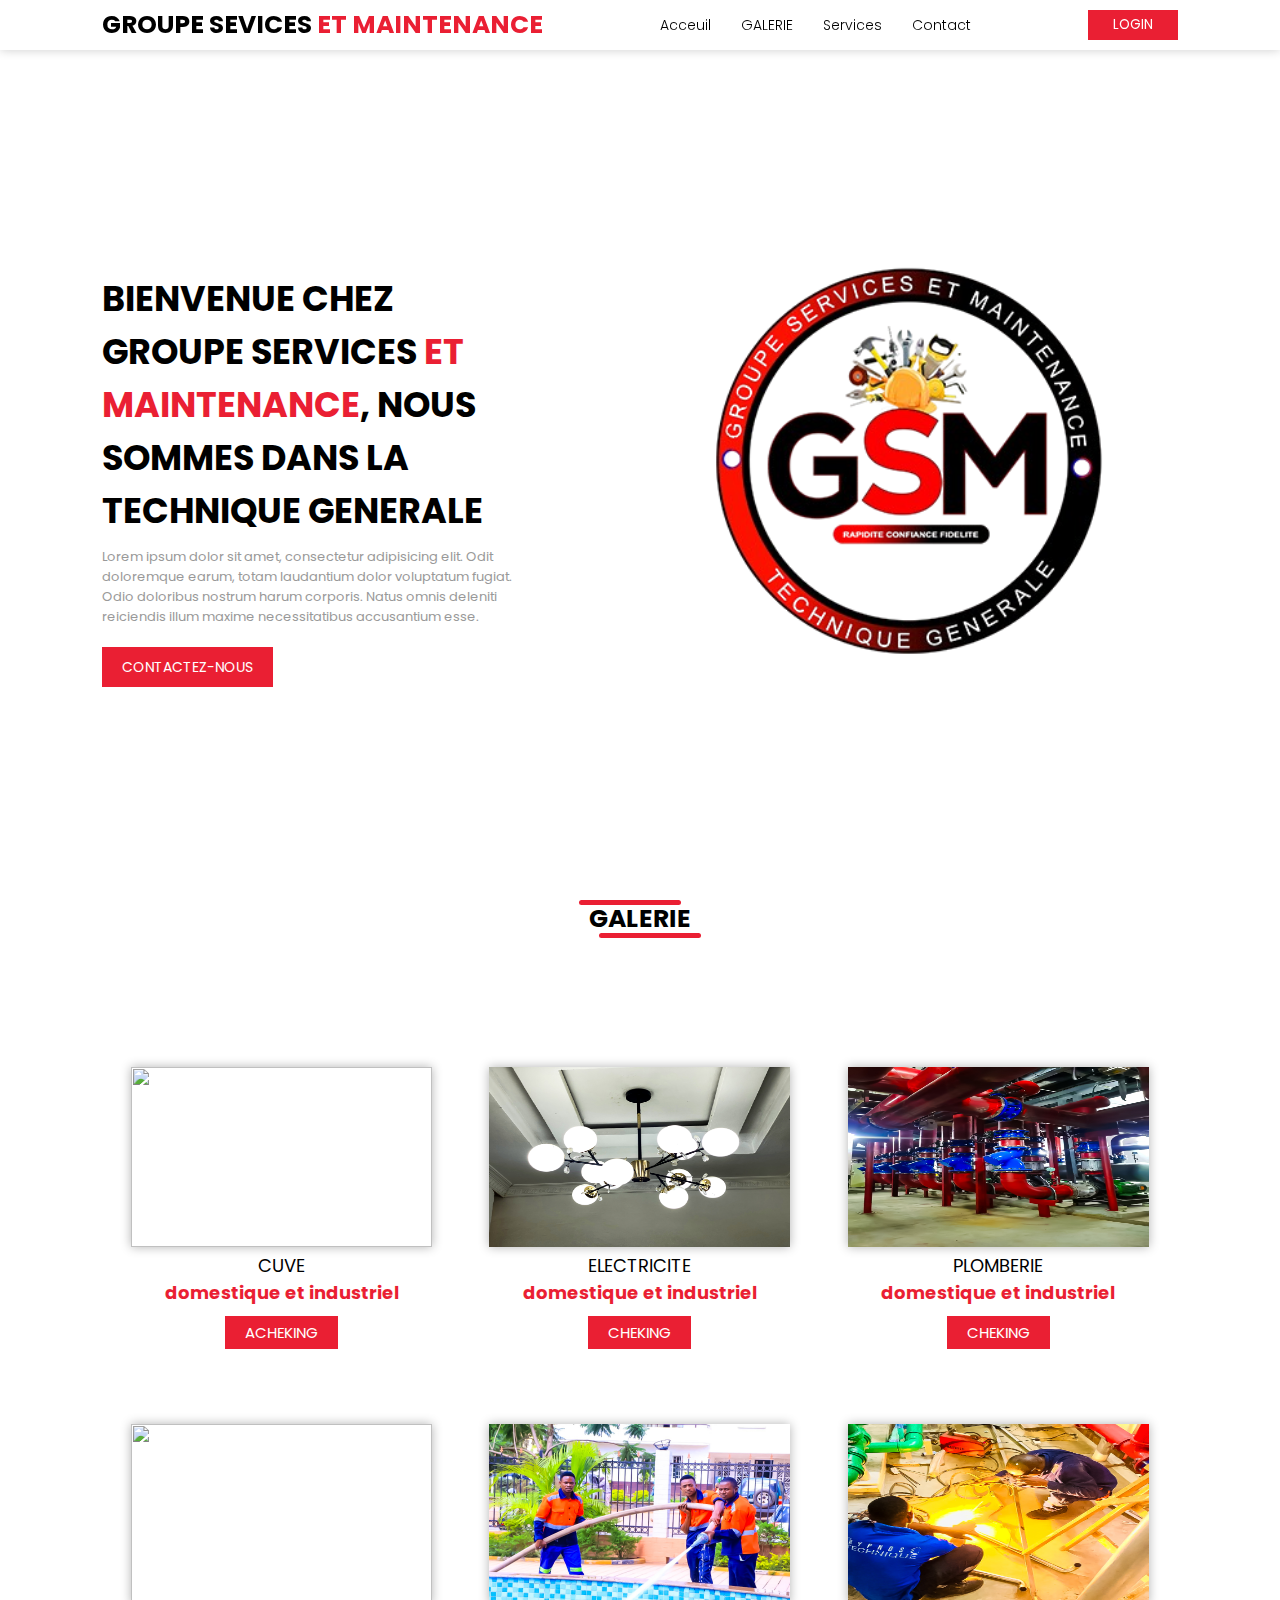
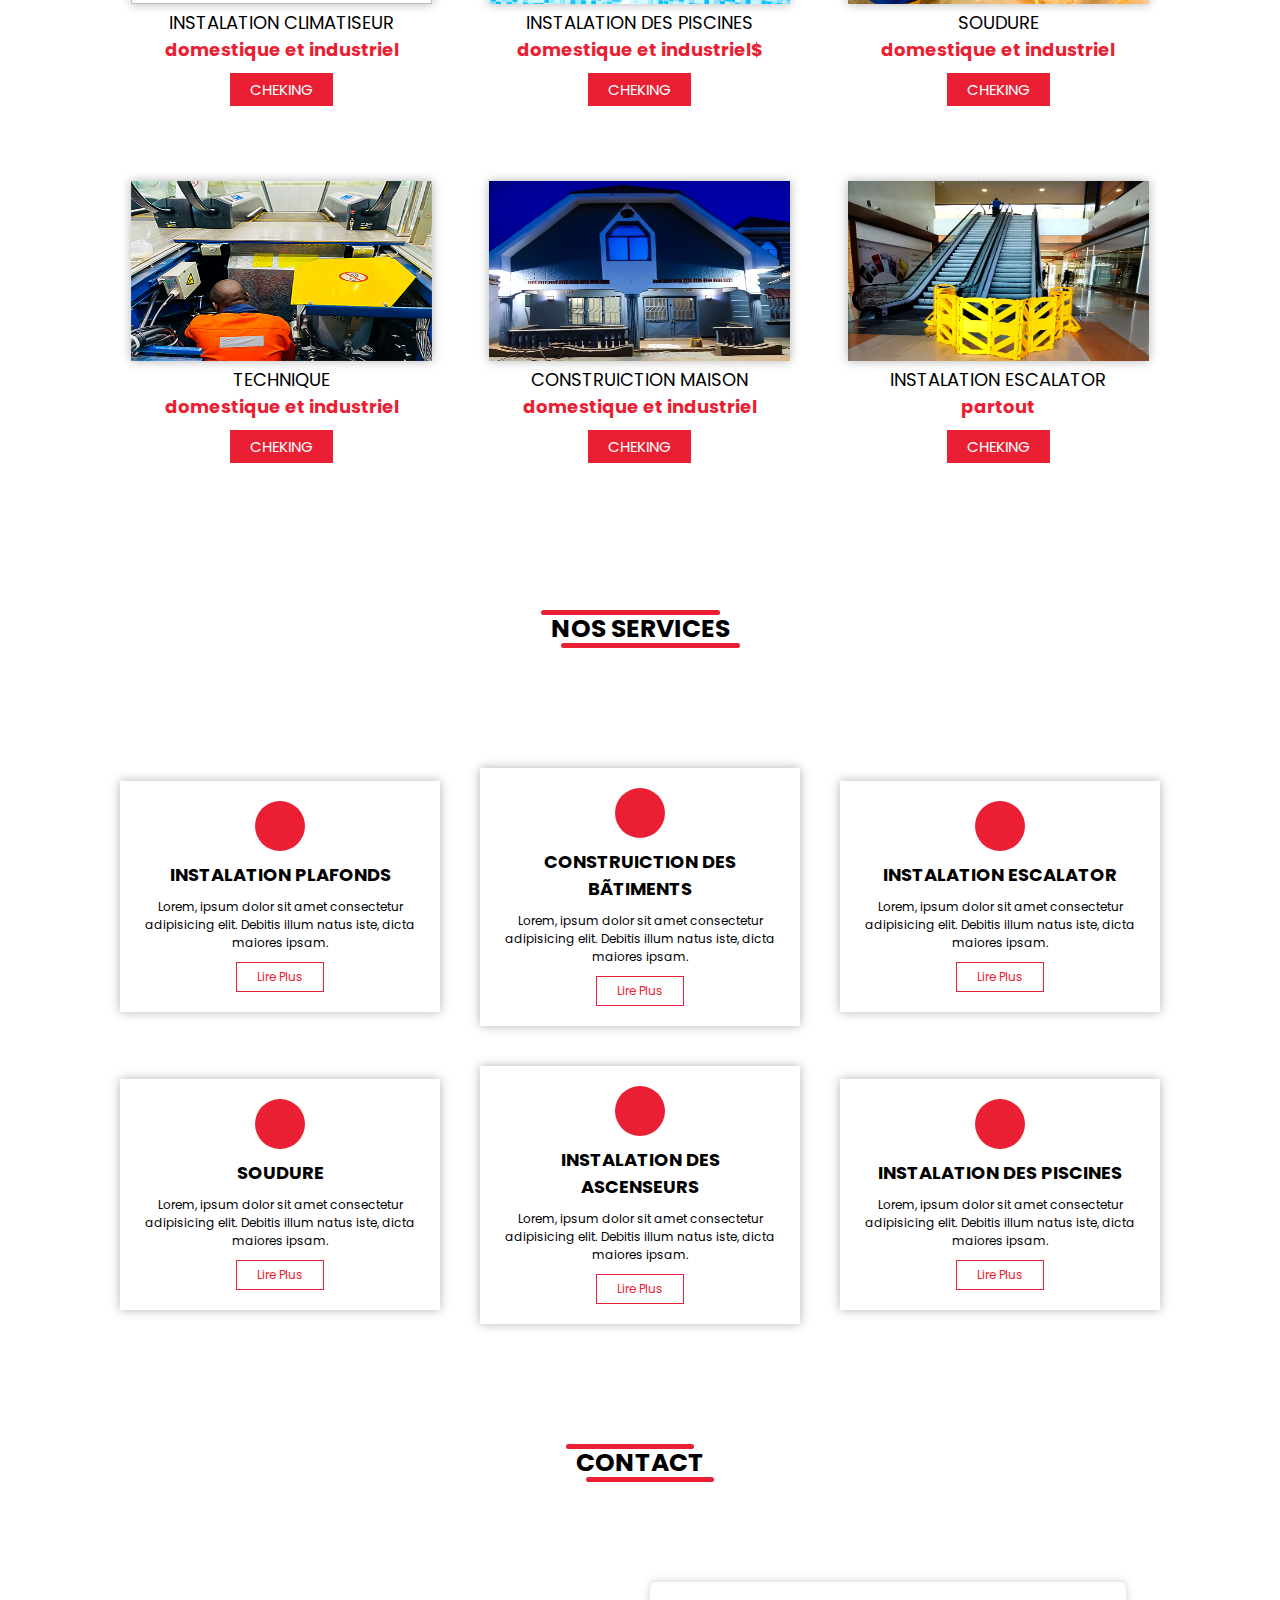
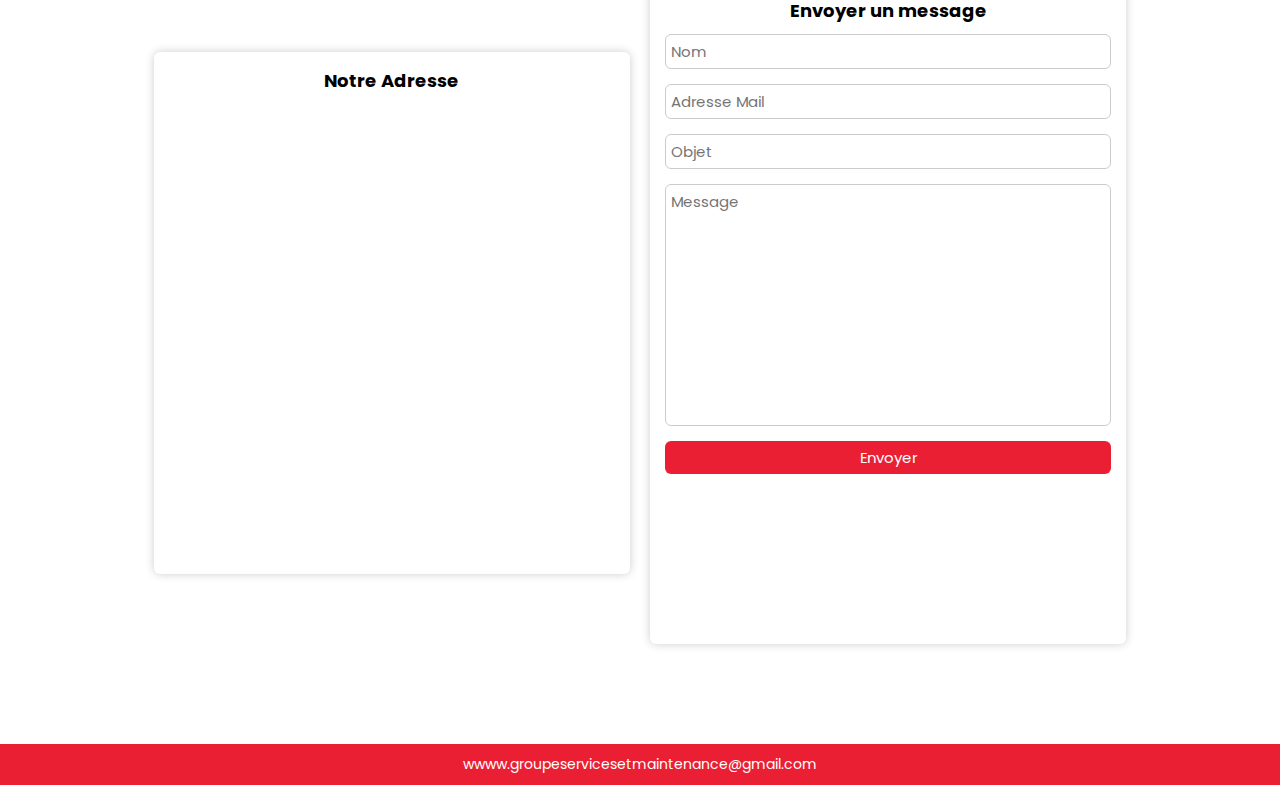
==== index.html @ fe053441 "Add files via upload" ====
<!DOCTYPE html>
<html lang="en">
<head>
    <meta charset="UTF-8">
    <meta name="viewport" content="width=device-width, initial-scale=1.0">
    <title>GROUPE SERVICES ET MAINTENANCE </title>
    <link rel="stylesheet" href="style.css">
    <script src="https://kit.fontawesome.com/3010b1eaf1.js" crossorigin="anonymous"></script>
</head>
<body>
    
    <!-- header  -->
    <header>
        <!-- menu responsive -->
        
        <div class="menu_toggle">
            <span></span>
        </div>

        <div class="logo">
            <p><span>GROUPE SEVICES </span>ET MAINTENANCE</p>
        </div>
        <ul class="menu">
            <li><a href="#home">Acceuil</a></li>
            <li><a href="#cars">GALERIE</a></li>
            <li><a href="#services">Services</a></li>
            <li><a href="#contact">Contact</a></li>
        </ul>
        <button class="login_btn">LOGIN</button>
    </header>
    <!-- section Acceuil -->
     
    <section id="home">
        <div class="left">
            <h1>BIENVENUE CHEZ GROUPE SERVICES <span>ET MAINTENANCE</span>, NOUS SOMMES DANS LA TECHNIQUE
            GENERALE</h1>
            <p>Lorem ipsum dolor sit amet, consectetur adipisicing elit. Odit doloremque earum, totam laudantium dolor voluptatum fugiat. Odio doloribus nostrum harum corporis. Natus omnis deleniti reiciendis illum maxime necessitatibus accusantium esse.</p>
            <a href="#">CONTACTEZ-NOUS</a>
        </div>
        <div class="right">
            <img src="logo.png">
        </div>
    </section>




    <!-- section vehicule -->

    <section id="cars">
        <h1 class="section_title">GALERIE</h1>
        <div class="images">
            <ul>
                <li class="car">
                   <div>
                       <img src="WC.jpg" alt="">
                   </div>
                   <span>CUVE</span>
                   <span class="prix">domestique et industriel</span>
                   <a href="#">ACHEKING</a>
                </li>
                <li class="car">
                    <div>
                        <img src="INSTANT PLAFOND ET AMPOUL.jpg" alt="">
                    </div>
                    <span>ELECTRICITE</span>
                    <span class="prix">domestique et industriel</span>
                    <a href="#">CHEKING</a>
                 </li>
                 <li class="car">
                    <div>
                        <img src="PLOMBERIE.jpg" alt="">
                    </div>
                    <span>PLOMBERIE</span>
                    <span class="prix">domestique et industriel</span>
                    <a href="#">CHEKING</a>
                 </li>
                 <li class="car">
                    <div>
                        <img src="climatiseur.jpg" alt="">
                    </div>
                    <span>INSTALATION CLIMATISEUR</span>
                    <span class="prix">domestique et industriel</span>
                    <a href="#">CHEKING</a>
                 </li>
                 <li class="car">
                    <div>
                        <img src="piu.jpg" alt="">
                    </div>
                    <span>INSTALATION DES PISCINES</span>
                    <span class="prix">domestique et industriel$</span>
                    <a href="#">CHEKING</a>
                 </li>
                 <li class="car">
                    <div>
                        <img src="SOUDURE.jpg" alt="">
                    </div>
                    <span>SOUDURE</span>
                    <span class="prix">domestique et industriel</span>
                    <a href="#">CHEKING</a>
                 </li>
                 <li class="car">
                    <div>
                        <img src="cr.jpg" alt="">
                    </div>
                    <span>TECHNIQUE</span>
                    <span class="prix">domestique et industriel</span>
                    <a href="#">CHEKING</a>
                 </li>
                 <li class="car">
                    <div>
                        <img src="BATIMA.jpg" alt="">
                    </div>
                    <span>CONSTRUICTION MAISON</span>
                    <span class="prix">domestique et industriel</span>
                    <a href="#">CHEKING</a>
                 </li>
                 <li class="car">
                    <div>
                        <img src="ESCALATOR.JPG" alt="">
                    </div>
                    <span>INSTALATION ESCALATOR</span>
                    <span class="prix">partout</span>
                    <a href="#">CHEKING</a>
                 </li>
                 
            </ul>
        </div>
    </section>

    <!-- section services -->

    <section id="services">
        <h1 class="section_title">Nos Services</h1>
        <div class="list_services">
            <div class="service">
                <i class="fa-solid fa-screwdriver-wrench"></i>
                <h3>INSTALATION PLAFONDS</h3>
                <p>Lorem, ipsum dolor sit amet consectetur adipisicing elit. Debitis illum natus iste, dicta maiores ipsam.</p>
                 <a href="#" class="read_more">Lire Plus</a>
            </div>
            <div class="service">
                <i class="fa-solid fa-screwdriver-wrench"></i>
                <h3>CONSTRUICTION DES BÃTIMENTS</h3>
                <p>Lorem, ipsum dolor sit amet consectetur adipisicing elit. Debitis illum natus iste, dicta maiores ipsam.</p>
                 <a href="#" class="read_more">Lire Plus</a>
            </div>
            <div class="service">
                <i class="fa-solid fa-screwdriver-wrench"></i>
                <h3>INSTALATION ESCALATOR</h3>
                <p>Lorem, ipsum dolor sit amet consectetur adipisicing elit. Debitis illum natus iste, dicta maiores ipsam.</p>
                 <a href="#" class="read_more">Lire Plus</a>
            </div>
            <div class="service">
                <i class="fa-solid fa-screwdriver-wrench"></i>
                <h3>SOUDURE</h3>
                <p>Lorem, ipsum dolor sit amet consectetur adipisicing elit. Debitis illum natus iste, dicta maiores ipsam.</p>
                 <a href="#" class="read_more">Lire Plus</a>
            </div>
            <div class="service">
                <i class="fa-solid fa-screwdriver-wrench"></i>
                <h3>INSTALATION DES ASCENSEURS</h3>
                <p>Lorem, ipsum dolor sit amet consectetur adipisicing elit. Debitis illum natus iste, dicta maiores ipsam.</p>
                 <a href="#" class="read_more">Lire Plus</a>
            </div>
            <div class="service">
                <i class="fa-solid fa-screwdriver-wrench"></i>
                <h3>INSTALATION DES PISCINES</h3>
                <p>Lorem, ipsum dolor sit amet consectetur adipisicing elit. Debitis illum natus iste, dicta maiores ipsam.</p>
                 <a href="#" class="read_more">Lire Plus</a>
            </div>
        </div>
    </section>
    

    <!-- section contact -->

    <section id="contact">
        <h1 class="section_title">CONTACT</h1>
        <div class="localisation_contact_div">
            <div class="localisation">
                <h3>Notre Adresse</h3>
                <iframe src="https://www.google.com/maps/embed?pb=!1m18!1m12!1m3!1d10499.966567606692!2d2.285747998068967!3d48.85836977022069!2m3!1f0!2f0!3f0!3m2!1i1024!2i768!4f13.1!3m3!1m2!1s0x47e66e2964e34e2d%3A0x8ddca9ee380ef7e0!2sTour%20Eiffel!5e0!3m2!1sfr!2sfr!4v1644955637071!5m2!1sfr!2sfr" width="600" height="450" style="border:0;" allowfullscreen="" loading="lazy"></iframe>
            </div>

            <div class="form_contact">
                <h3>Envoyer un message</h3>
                <form action="#">
                    <input type="text"placeholder="Nom">
                    <input type="email"placeholder="Adresse Mail">
                    <input type="text"placeholder="Objet">
                    <textarea name="" id="" cols="30" rows="10" placeholder="Message"></textarea>
                    <input type="submit" value="Envoyer">
                </form>
            </div>
        </div>
    </section>
 

    <footer>
        <p>wwww.groupeservicesetmaintenance@gmail.com </p>
    </footer>

    <script>
        //menu responsive code JS

        var menu_toggle = document.querySelector('.menu_toggle');
        var menu = document.querySelector('.menu');
        var menu_toggle_span = document.querySelector('.menu_toggle span');

        menu_toggle.onclick = function(){
            menu_toggle.classList.toggle('active');
            menu_toggle_span.classList.toggle('active');
            menu.classList.toggle('responsive') ;
        }

    </script>
</body>
</html>
---- style.css ----
/*Pour la police d'Ã©criture google font*/
@import url('https://fonts.googleapis.com/css2?family=Poppins:wght@100;200;300;400;500&display=swap');
*{
    margin: 0;
    padding: 0;
    font-family: "Poppins" , sans-serif;
    box-sizing: border-box;
    transition: all.2s linear;
    text-decoration: none;
    border: none;
}
html {
    font-size: 62.5%;
    overflow-x: hidden;
    scroll-padding-top: 7em;
    scroll-behavior: smooth;
}
body {
    position: relative;
}
header {
    position: fixed;
    top: 0;
    left: 0;
    right: 0;
    z-index: 20;
    background-color: #fff;
    display: flex;
    align-items: center;
    justify-content: space-between;
    padding: 10px 8%;
    height: 50px;
    box-shadow: 0 0 10px 0 rgba(0,0,0,0.2);
}
header .logo {
    color: #ea1f33;
    font-size: 25px;
    font-weight: bold;
}
header .logo span {
    color: #000;
}
.menu {
    display: flex;
}
.menu li {
    list-style: none;
    margin: 0 15px;
}
.menu li a {
    font-size: 14px;
    color: #000;
    font-weight: 300;
    transition: 0.2s;
}
.menu li a:hover {
    color: #ea1f33;
}
header button {
    background-color: #ea1f33;
    cursor: pointer;
    color: #fff;
    padding: 5px 25px;
}
#home {
    margin-top: 50px;
    height: calc(100vh - 50px);
    padding: 0 8%;
    display: flex;
    align-items: center;
    justify-content: space-between;
    position: relative;
}
/*Scrollbar CSS*/

::-webkit-scrollbar {
    width: 8px;
    background-color: transparent;
}
::-webkit-scrollbar-thumb{
    background-color: #ea1f33;
}

#home .left {
    width: 40%;
}
#home .left h1 {
    font-size: 35px;
    margin-bottom: 10px;
}
#home .left h1 span {
    color: #ea1f33;
}
#home .left p {
    margin-bottom: 30px;
    color: #999;
    font-size: 13px;
}
#home .left a {
    background-color: #ea1f33;
    padding: 10px 20px;
    font-size: 14px;
    color: #fff;
    transition: 0.5s;
}
#home .left a:hover {
    background-color: #000;
}
#home .right {
    width: 50%;
    display: flex;
    align-items: center;
    justify-content: center;
}
#home .right img {
    width: 100%;
}
#cars {
    display: flex;
    align-items: center;
    justify-content: center;
    flex-direction: column;
}
.section_title {
    text-transform: uppercase;
    position: relative;
    font-size: 25px;
}
.section_title:before {
    position: absolute;
    left: 10px;
    bottom: 0;
    content: "";
    background-color: #ea1f33;
    width: 100%;
    height: 5px;
    border-radius: 6px;
}
.section_title:after {
    position: absolute;
    top: 0;
    left: -10px;
    content: "";
    background-color: #ea1f33;
    width: 100%;
    height: 5px;
    border-radius: 6px;
}
.images {
    margin: 100px auto;
    padding: 0 8%;
}
.images ul {
    display: flex;
    flex-wrap: wrap;
    width: 100%;
}
.images li {
    display: flex;
    flex-direction: column;
    align-items: center;
    margin: 2.665%;
    transition: 0.5s;
    height: 300px;
    width: 28%;
}

.images li div {
    width: 100%;
    height: 60%;
    margin-bottom: 5px;
    box-shadow: 0 0 10px rgba(0,0,0,0.3);
}
.images li div img {
    height: 100%;
    width: 100%;
}

.images li:hover {
    transform: scale(1.1);
    margin: 20px;
}
.images li span {
    color: #000;
    font-size: 18px;
}
#cars li span.prix {
   color: #ea1f33;
   font-weight: bold;
   margin-bottom: 10px;
}
#cars li a {
    background-color: #ea1f33;
    color: #fff;
    padding: 5px 20px;
    font-size: 15px;
}
#services {
    display: flex;
    align-items: center;
    justify-content: center;
    width: 100%;
    flex-direction: column;
}
.list_services {
    margin: 100px 0;
    display: flex;
    flex-wrap: wrap;
    align-items: center;
    justify-content: center;
    width: 100%;
}
.service {
    width: 25%;
    text-align: center;
    display: flex;
    align-items: center;
    justify-content: space-between;
    flex-direction: column;
    box-shadow: 0 0 10px rgba(0,0,0,0.3);
    padding: 20px;
    margin: 20px;
}
.service i {
    font-size: 25px;
    height: 50px;
    width: 50px;
    display: flex;
    align-items: center;
    justify-content: center;
    background-color: #ea1f33;
    color: #fff;
    border-radius: 50%;
    margin-bottom: 10px;
}
.service h3 {
    font-size: 18px;
    margin-bottom: 10px;
}
.service p {
    font-size: 12px;
}
.service a {
    margin-top: 10px;
    color: #ea1f33;
    padding: 5px 20px;
    border: 1px solid #ea1f33;
    font-size: 12px;
}
#contact {
    height: 100vh;
    display: flex;
    align-items: center;
    justify-content: center;
    flex-direction: column;
    text-align: center;
    padding: 0 12%;
    
}
.localisation_contact_div {
    display: flex;
    align-items: center;
    justify-content: space-between;
    width: 100%;
    margin: 100px 0;
    height: 80vh;
}
.localisation {
    width: 49%;
    padding: 15px;
    border-radius: 6px;
    box-shadow: 0 0 10px rgba(0,0,0,0.2);
}
.localisation iframe {
    width: 100%;
    border-radius: 6px;
}

.localisation_contact_div .form_contact {
    width: 49%;
    height: 100%;
    box-shadow: 0 0 10px rgba(0,0,0,0.2);
    padding: 15px;
    border-radius: 6px;
}
.localisation_contact_div h3 {
    margin-bottom: 10px;
    font-size: 18px;
}
.localisation_contact_div .form_contact form {
    display: flex;
    align-items: center;
    justify-content: center;
    flex-direction: column;
    width: 100%;
}
.form_contact form input , textarea {
    border: 1px solid #ccc;
    width: 100%;
    margin-bottom: 15px;
    padding: 5px;
    outline: 0;
    border-radius: 6px;
    font-size: 15px;
    resize: none;
}
.form_contact form input[type="submit"]{
    margin-bottom: 0;
    background-color: #ea1f33;
    color: #fff;
    border: 0;
}
footer {
    background-color: #ea1f33;
    text-align: center;
    padding: 10px 0;
    color: #fff;
    font-size: 14px;
}
.menu_toggle {
    display: none;
}

/*Responsive*/
@media (max-width:682px) {
    header {
        padding: 0 10px;
    }
    header .menu {
        display: none;
    }
    #home {
        padding:  0 10px;
        justify-content: center;
        flex-direction: column;
    }
     #home .left ,   #home .right {
        width: 100%;
    }
    #home h1 {
        margin-top: 100px;
    }
    .right {
        margin-top: 50px;
        width: 60%;
    }
    .images li {
        width: 100%;
    }
    #services {
        padding: 0 10px;
    }
    .service {
        width: 100%;
    }
    #contact {
        height: auto;
    }
    .localisation_contact_div {
        height: auto;
        flex-direction: column;
        width: 100%;
    }
    .localisation{
        width: 100%;
        margin-bottom: 30px;
    }
    .localisation_contact_div .form_contact {
        width: 100%;
        
    }
    .menu_toggle {
        height: 50px;
        width: 50px;
        position: relative;
        display: flex;
        align-items: center;
        justify-content: center;
        cursor: pointer;
    }
    .menu_toggle span {
       width: 35px;
       background-color: #ea1f33;
       height: 5px;
       border-radius: 6px;
       transition: 0.5s;
    }
    .menu_toggle span.active {
        width: 0px;
    }
    .menu_toggle:before {
        position: absolute;
        content: "";
        width: 20px;
        height: 5px;
        background-color: #ea1f33;
        transform:translateY(10px);
        border-radius: 6px;
        transition: 0.5s;
    }
    .menu_toggle.active:before {
        width: 28px;
        transform: rotate(45deg);
    }
    .menu_toggle:after {
        position: absolute;
        content: "";
        width: 20px;
        height: 5px;
        background-color: #ea1f33;
        transform:translateY(-10px);
        border-radius: 6px;
        transition: 0.5s;
    }
    .menu_toggle.active:after {
        width: 28px;
        transform: rotate(-45deg);
    }
    header .menu.responsive {
        position: absolute;
        top: 50px;
        left: 0;
        display: flex;
        width: 100%;
        height: 50px;
        align-items: center;
        justify-content: center;
        flex-wrap: wrap;
        z-index: 2;
        background-color: #fff;
        border-top: 1px solid #ccc;
        border-bottom: 1px solid #ccc;
    }
   


}
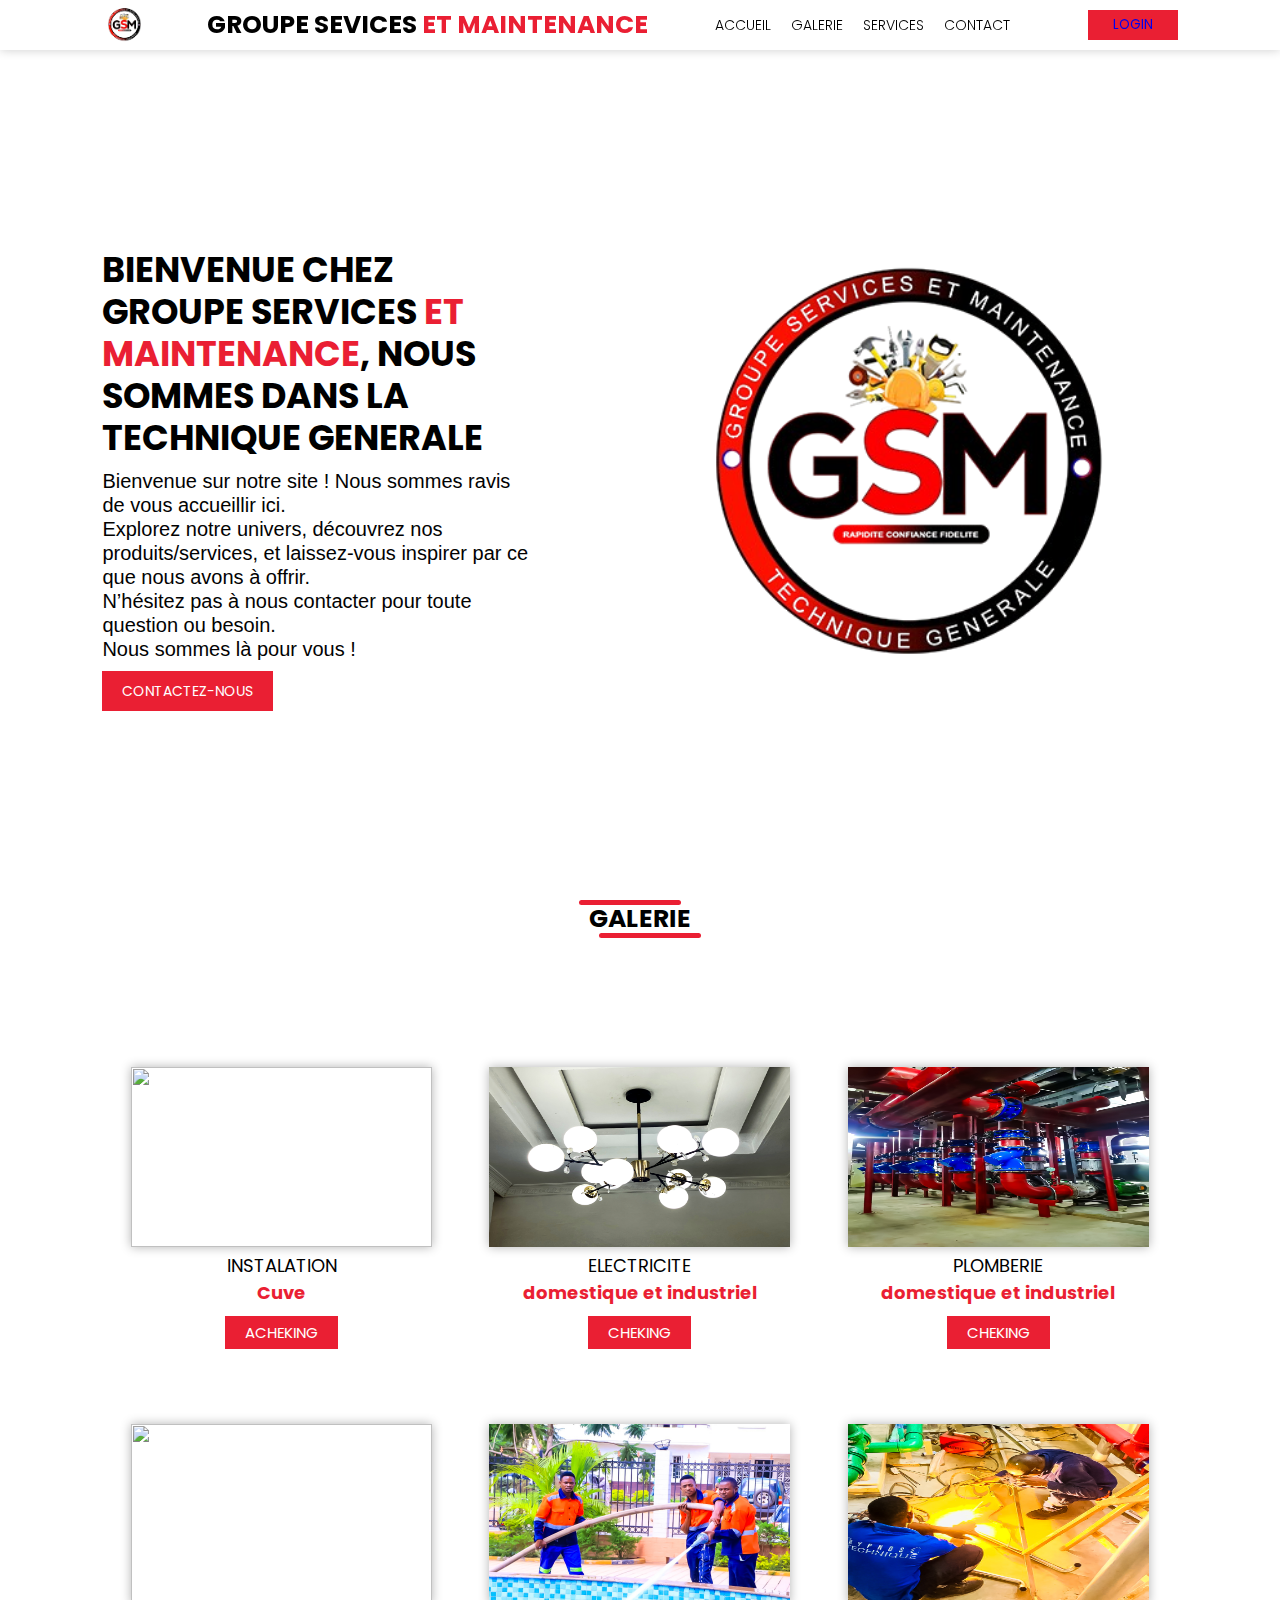
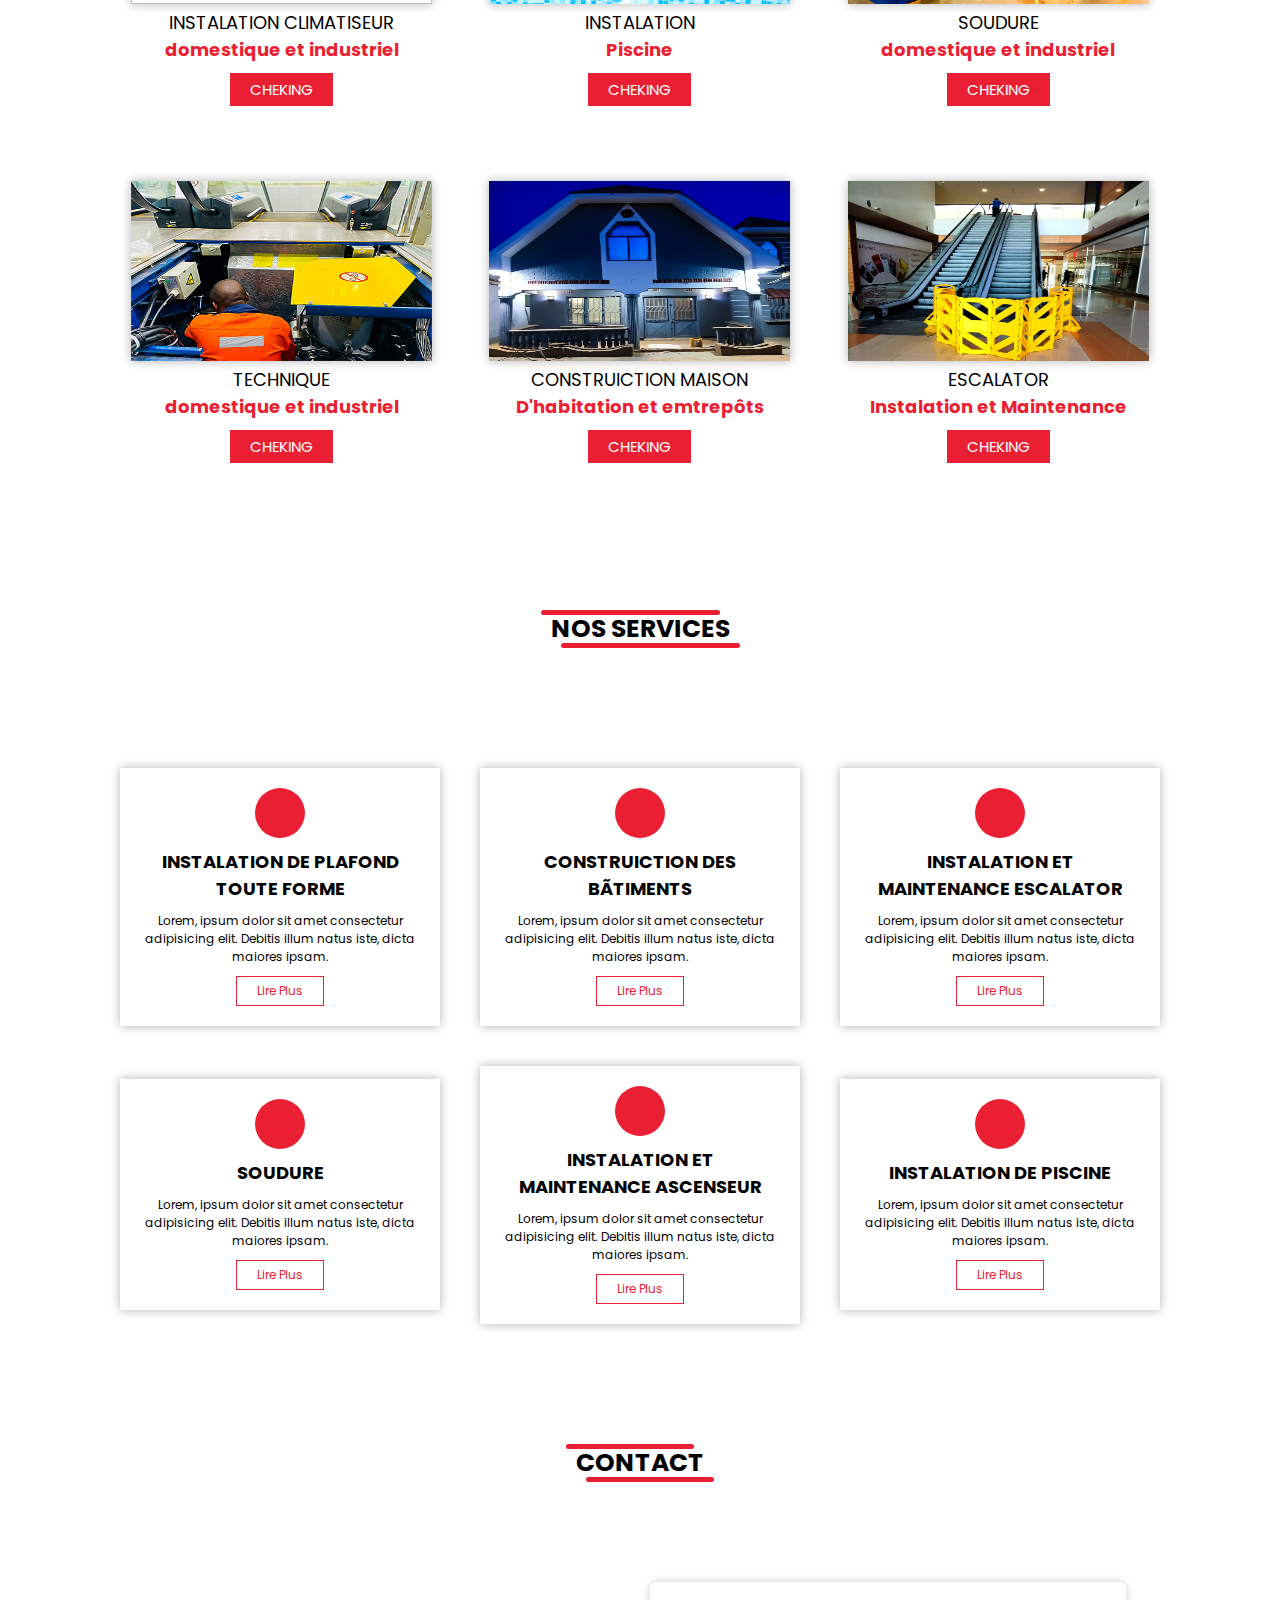
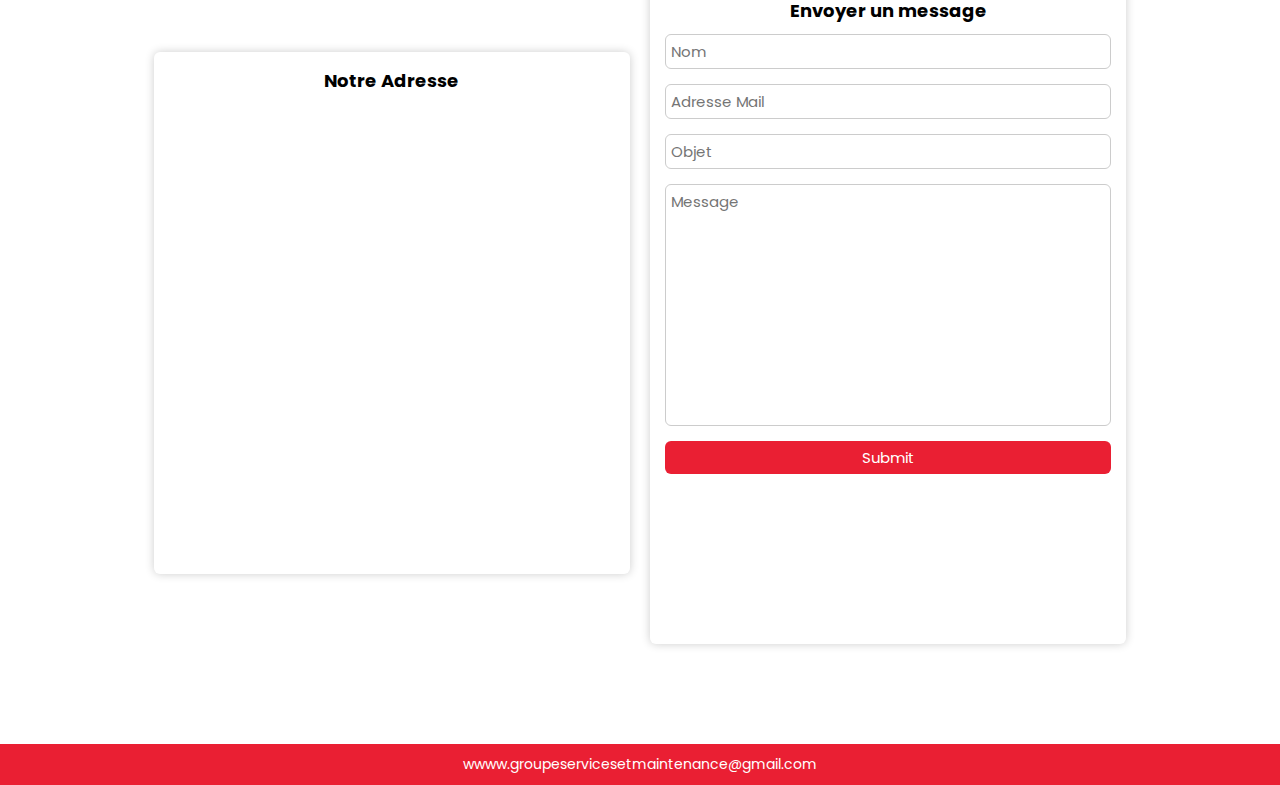
==== commit 67e347be: "Add files via upload" ====
--- a/index.html
+++ b/index.html
@@ -5,6 +5,7 @@
     <meta name="viewport" content="width=device-width, initial-scale=1.0">
     <title>GROUPE SERVICES ET MAINTENANCE </title>
     <link rel="stylesheet" href="style.css">
+    <link rel="icon" type="image/jpg" href="logo.png">
     <script src="https://kit.fontawesome.com/3010b1eaf1.js" crossorigin="anonymous"></script>
 </head>
 <body>
@@ -16,17 +17,21 @@
         <div class="menu_toggle">
             <span></span>
         </div>
+        <div id="left">
+            <img src="logo.png" alt="" height="50">
+        </div>
 
         <div class="logo">
             <p><span>GROUPE SEVICES </span>ET MAINTENANCE</p>
         </div>
         <ul class="menu">
-            <li><a href="#home">Acceuil</a></li>
+            <li><a href="#home">ACCUEIL</a></li>
             <li><a href="#cars">GALERIE</a></li>
-            <li><a href="#services">Services</a></li>
-            <li><a href="#contact">Contact</a></li>
+            <li><a href="#services">SERVICES</a></li>
+            <li><a href="#contact">CONTACT</a></li>
         </ul>
-        <button class="login_btn">LOGIN</button>
+        <button> <a href="login.html">LOGIN</a></button>
+    
     </header>
     <!-- section Acceuil -->
      
@@ -34,11 +39,15 @@
         <div class="left">
             <h1>BIENVENUE CHEZ GROUPE SERVICES <span>ET MAINTENANCE</span>, NOUS SOMMES DANS LA TECHNIQUE
             GENERALE</h1>
-            <p>Lorem ipsum dolor sit amet, consectetur adipisicing elit. Odit doloremque earum, totam laudantium dolor voluptatum fugiat. Odio doloribus nostrum harum corporis. Natus omnis deleniti reiciendis illum maxime necessitatibus accusantium esse.</p>
-            <a href="#">CONTACTEZ-NOUS</a>
+            <p>Bienvenue sur notre site !
+                Nous sommes ravis de vous accueillir ici. <br>Explorez notre univers,
+                 découvrez nos produits/services, et laissez-vous inspirer par ce que nous avons à offrir. <br>
+                  N’hésitez pas à nous contacter pour toute question ou besoin. <br> Nous sommes là pour vous !</p>
+            <a href="https://wa.me/+243991104068">CONTACTEZ-NOUS</a>
         </div>
         <div class="right">
             <img src="logo.png">
+            
         </div>
     </section>
 
@@ -55,8 +64,8 @@
                    <div>
                        <img src="WC.jpg" alt="">
                    </div>
-                   <span>CUVE</span>
-                   <span class="prix">domestique et industriel</span>
+                   <span>INSTALATION </span>
+                   <span class="prix">Cuve</span>
                    <a href="#">ACHEKING</a>
                 </li>
                 <li class="car">
@@ -87,8 +96,8 @@
                     <div>
                         <img src="piu.jpg" alt="">
                     </div>
-                    <span>INSTALATION DES PISCINES</span>
-                    <span class="prix">domestique et industriel$</span>
+                    <span>INSTALATION</span>
+                    <span class="prix">Piscine</span>
                     <a href="#">CHEKING</a>
                  </li>
                  <li class="car">
@@ -112,16 +121,16 @@
                         <img src="BATIMA.jpg" alt="">
                     </div>
                     <span>CONSTRUICTION MAISON</span>
-                    <span class="prix">domestique et industriel</span>
+                    <span class="prix">D'habitation et emtrepôts</span>
                     <a href="#">CHEKING</a>
                  </li>
                  <li class="car">
                     <div>
                         <img src="ESCALATOR.JPG" alt="">
                     </div>
-                    <span>INSTALATION ESCALATOR</span>
-                    <span class="prix">partout</span>
-                    <a href="#">CHEKING</a>
+                    <span>ESCALATOR</span>
+                    <span class="prix">Instalation et Maintenance</span>
+                    <a href="escalator.html">CHEKING</a>
                  </li>
                  
             </ul>
@@ -135,7 +144,7 @@
         <div class="list_services">
             <div class="service">
                 <i class="fa-solid fa-screwdriver-wrench"></i>
-                <h3>INSTALATION PLAFONDS</h3>
+                <h3>INSTALATION DE PLAFOND TOUTE FORME</h3>
                 <p>Lorem, ipsum dolor sit amet consectetur adipisicing elit. Debitis illum natus iste, dicta maiores ipsam.</p>
                  <a href="#" class="read_more">Lire Plus</a>
             </div>
@@ -147,7 +156,7 @@
             </div>
             <div class="service">
                 <i class="fa-solid fa-screwdriver-wrench"></i>
-                <h3>INSTALATION ESCALATOR</h3>
+                <h3>INSTALATION ET MAINTENANCE ESCALATOR</h3>
                 <p>Lorem, ipsum dolor sit amet consectetur adipisicing elit. Debitis illum natus iste, dicta maiores ipsam.</p>
                  <a href="#" class="read_more">Lire Plus</a>
             </div>
@@ -159,13 +168,13 @@
             </div>
             <div class="service">
                 <i class="fa-solid fa-screwdriver-wrench"></i>
-                <h3>INSTALATION DES ASCENSEURS</h3>
-                <p>Lorem, ipsum dolor sit amet consectetur adipisicing elit. Debitis illum natus iste, dicta maiores ipsam.</p>
-                 <a href="#" class="read_more">Lire Plus</a>
-            </div>
-            <div class="service">
-                <i class="fa-solid fa-screwdriver-wrench"></i>
-                <h3>INSTALATION DES PISCINES</h3>
+                <h3>INSTALATION ET MAINTENANCE ASCENSEUR</h3>
+                <p>Lorem, ipsum dolor sit amet consectetur adipisicing elit. Debitis illum natus iste, dicta maiores ipsam.</p>
+                 <a href="#" class="read_more">Lire Plus</a>
+            </div>
+            <div class="service">
+                <i class="fa-solid fa-screwdriver-wrench"></i>
+                <h3>INSTALATION DE PISCINE</h3>
                 <p>Lorem, ipsum dolor sit amet consectetur adipisicing elit. Debitis illum natus iste, dicta maiores ipsam.</p>
                  <a href="#" class="read_more">Lire Plus</a>
             </div>
@@ -180,7 +189,7 @@
         <div class="localisation_contact_div">
             <div class="localisation">
                 <h3>Notre Adresse</h3>
-                <iframe src="https://www.google.com/maps/embed?pb=!1m18!1m12!1m3!1d10499.966567606692!2d2.285747998068967!3d48.85836977022069!2m3!1f0!2f0!3f0!3m2!1i1024!2i768!4f13.1!3m3!1m2!1s0x47e66e2964e34e2d%3A0x8ddca9ee380ef7e0!2sTour%20Eiffel!5e0!3m2!1sfr!2sfr!4v1644955637071!5m2!1sfr!2sfr" width="600" height="450" style="border:0;" allowfullscreen="" loading="lazy"></iframe>
+                <iframe src="https://www.google.com/maps/embed?pb=!1m18!1m12!1m3!1d3907.096151944662!2d27.500057274291965!3d-11.68759778852201!2m3!1f0!2f0!3f0!3m2!1i1024!2i768!4f13.1!3m3!1m2!1s0x19723f002a055545%3A0x11c3fbe0aa0e0f09!2sHypnose!5e0!3m2!1sfr!2scd!4v1742388363734!5m2!1sfr!2scd" width="600" height="450" style="border:0;" allowfullscreen="" loading="lazy" referrerpolicy="no-referrer-when-downgrade"></iframe>
             </div>
 
             <div class="form_contact">
@@ -190,7 +199,7 @@
                     <input type="email"placeholder="Adresse Mail">
                     <input type="text"placeholder="Objet">
                     <textarea name="" id="" cols="30" rows="10" placeholder="Message"></textarea>
-                    <input type="submit" value="Envoyer">
+                    <input type="submit" envoyer>
                 </form>
             </div>
         </div>
--- a/style.css
+++ b/style.css
@@ -36,16 +36,24 @@
     color: #ea1f33;
     font-size: 25px;
     font-weight: bold;
+    margin-left: 1px;
+    padding-left: 1px;
+
 }
 header .logo span {
     color: #000;
+    margin-bottom: 20px;
+}
+#left img {
+    padding-top: 5px;
 }
 .menu {
     display: flex;
+    padding-right: 10px;
 }
 .menu li {
     list-style: none;
-    margin: 0 15px;
+    margin: 0 10px;
 }
 .menu li a {
     font-size: 14px;
@@ -56,6 +64,10 @@
 .menu li a:hover {
     color: #ea1f33;
 }
+#left {
+    padding-left: 0;
+    margin-left: 0;
+}
 header button {
     background-color: #ea1f33;
     cursor: pointer;
@@ -87,14 +99,18 @@
 #home .left h1 {
     font-size: 35px;
     margin-bottom: 10px;
+    line-height: 120%;
 }
 #home .left h1 span {
     color: #ea1f33;
 }
 #home .left p {
     margin-bottom: 30px;
-    color: #999;
-    font-size: 13px;
+    color: #020202;
+    font-size: 20px;
+    margin-bottom: 20px;
+    line-height: 120%;
+    font-family: 'Trebuchet MS', 'Lucida Sans Unicode', 'Lucida Grande', 'Lucida Sans', Arial, sans-serif;
 }
 #home .left a {
     background-color: #ea1f33;
@@ -113,7 +129,7 @@
     justify-content: center;
 }
 #home .right img {
-    width: 100%;
+    width: 120%;
 }
 #cars {
     display: flex;
@@ -316,13 +332,27 @@
     padding: 10px 0;
     color: #fff;
     font-size: 14px;
+    padding-left: 40px;
+    padding-right: 40px;
 }
 .menu_toggle {
     display: none;
 }
 
 /*Responsive*/
-@media (max-width:682px) {
+@media (max-width:660px) {
+
+    header .logo {
+        color: #ea1f33;
+        font-size: 10px;
+        font-weight: bold;
+    
+    }
+    header .logo span {
+        color: #000;
+        margin-bottom: 20px;
+    }
+
     header {
         padding: 0 10px;
     }
@@ -339,6 +369,7 @@
     }
     #home h1 {
         margin-top: 100px;
+        font-size: 5px;
     }
     .right {
         margin-top: 50px;
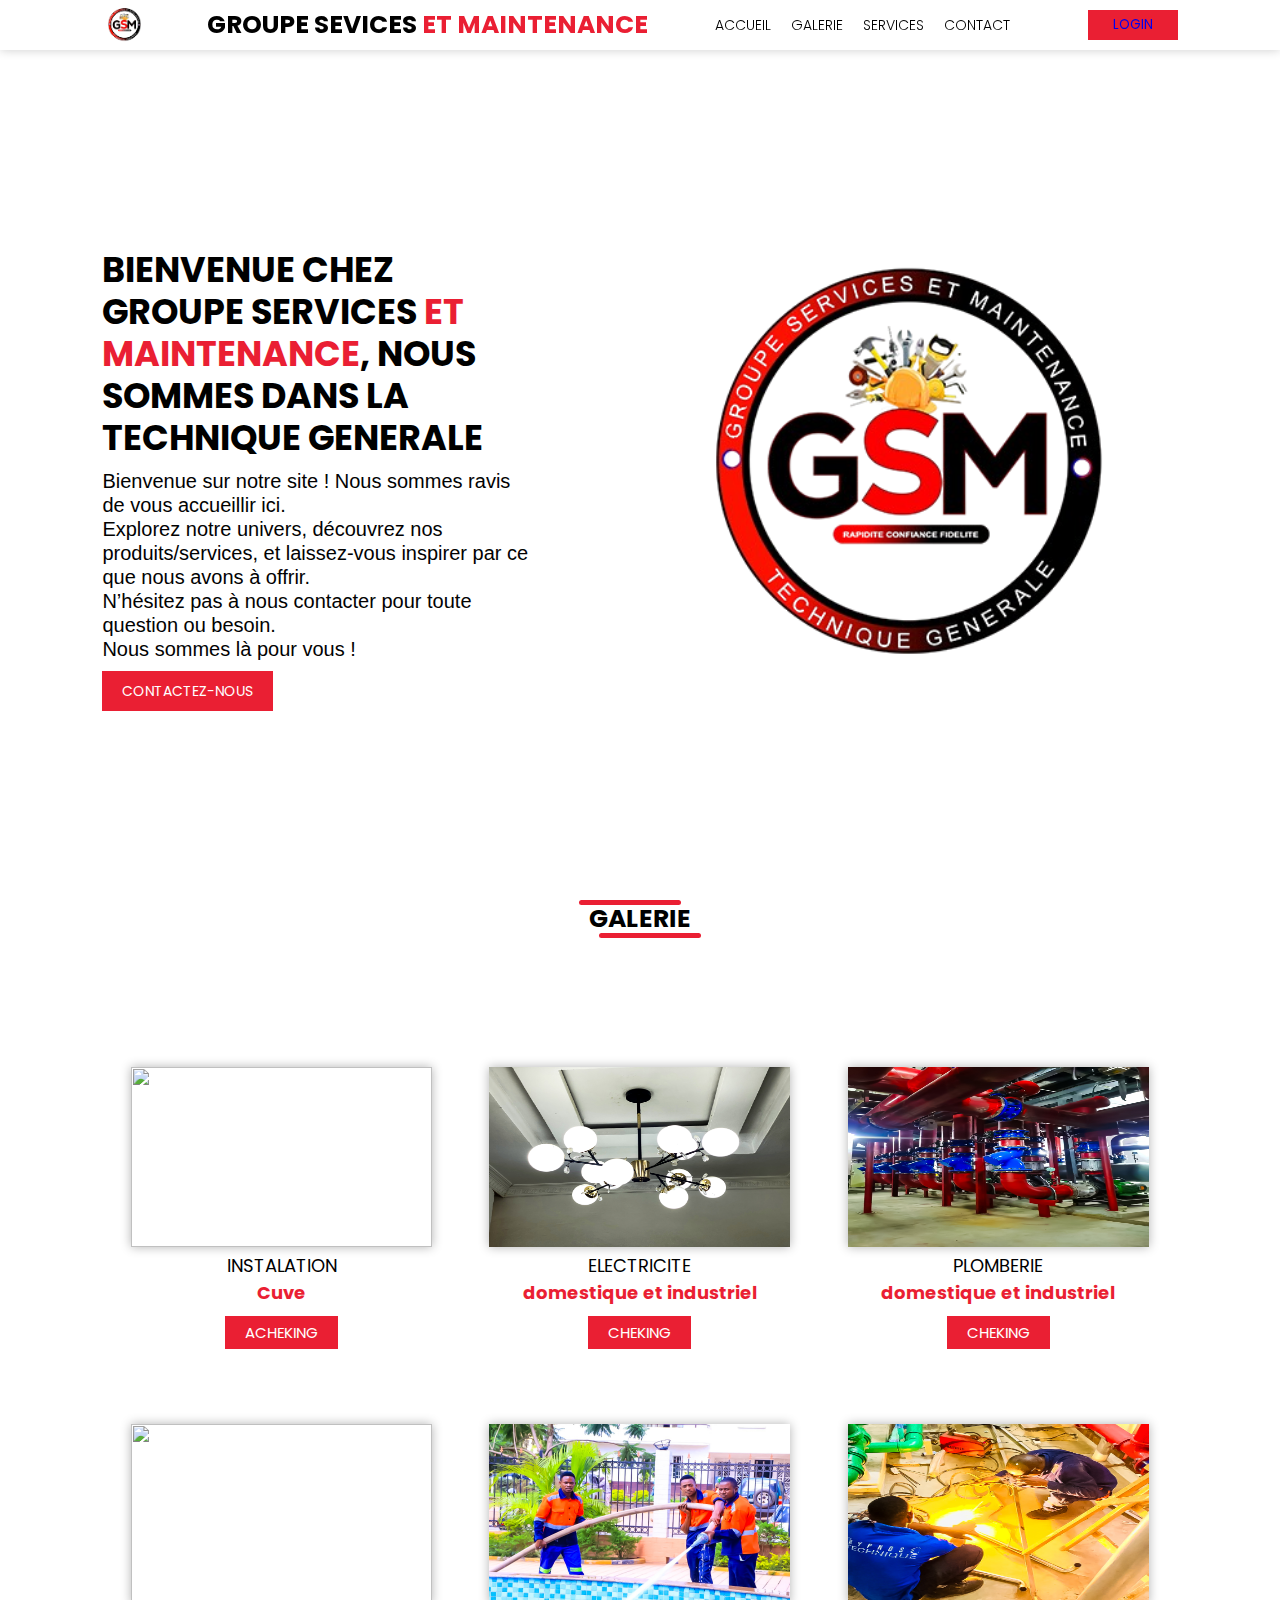
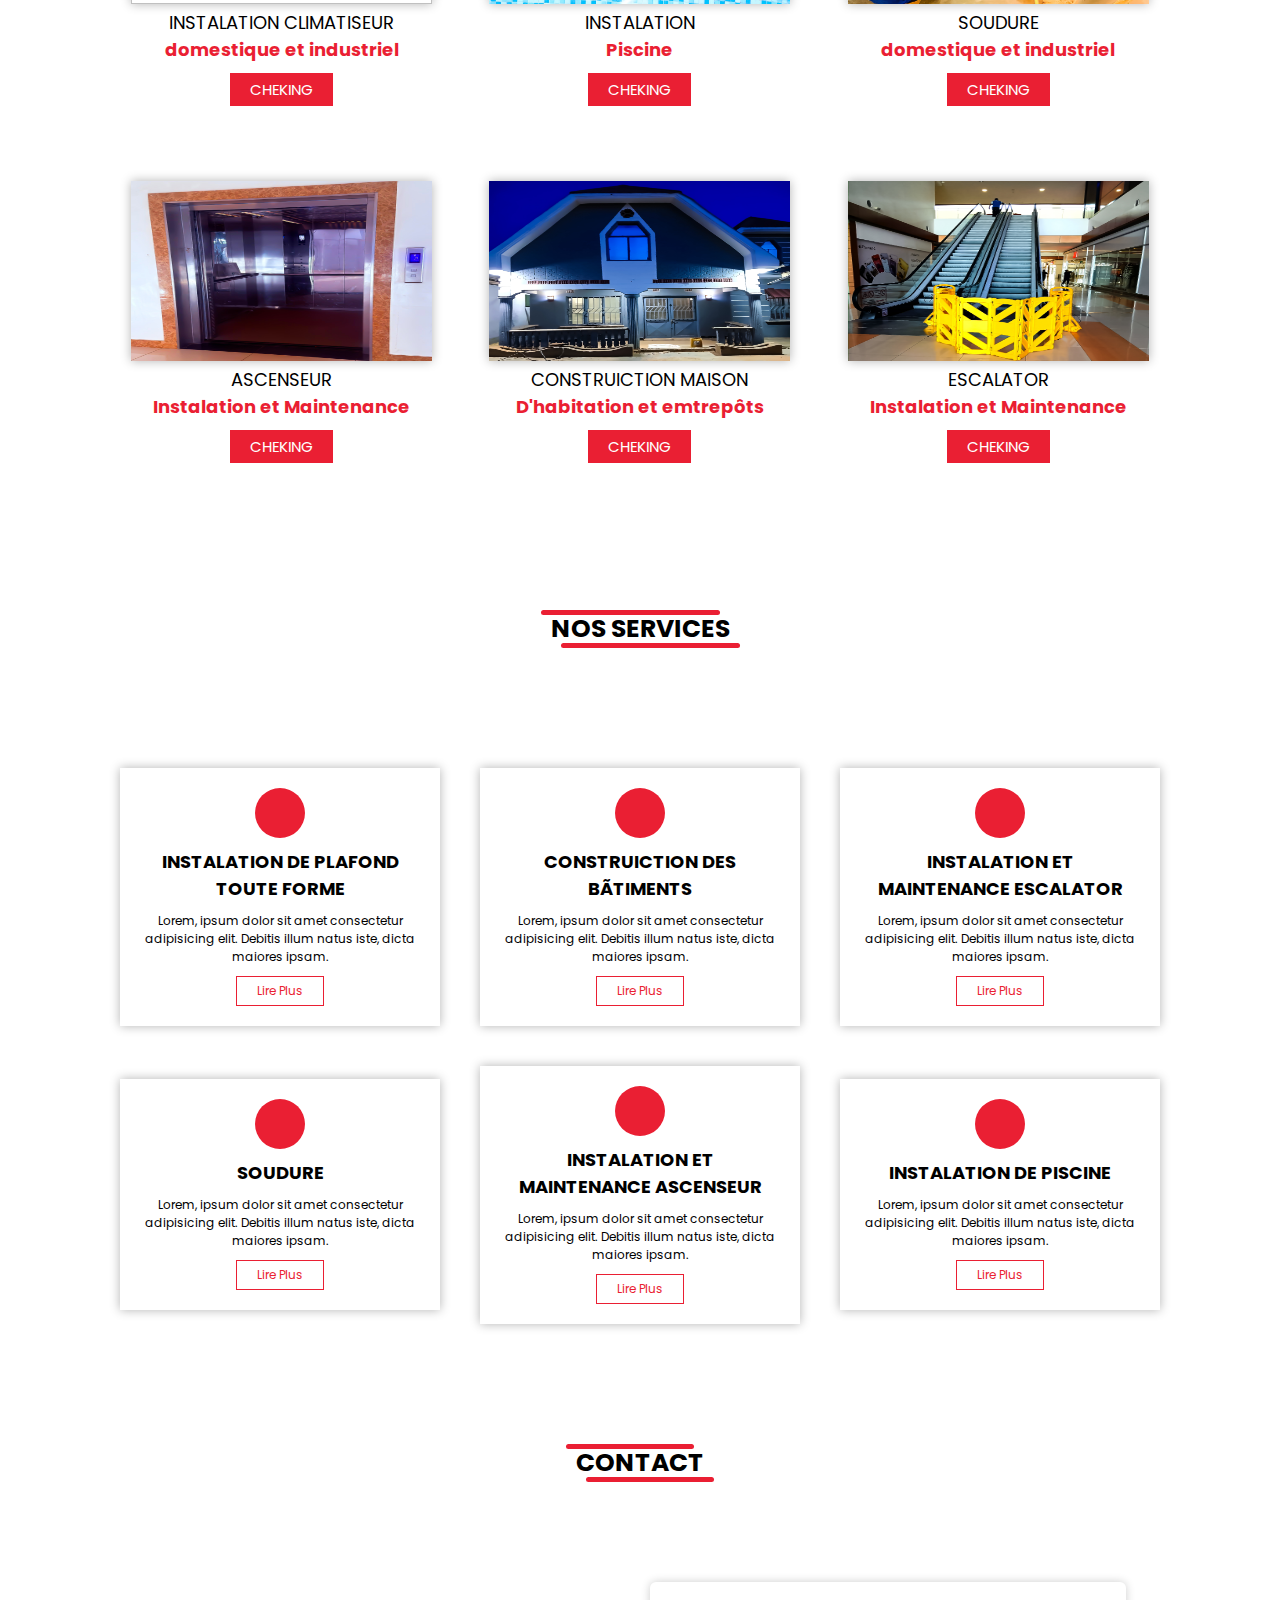
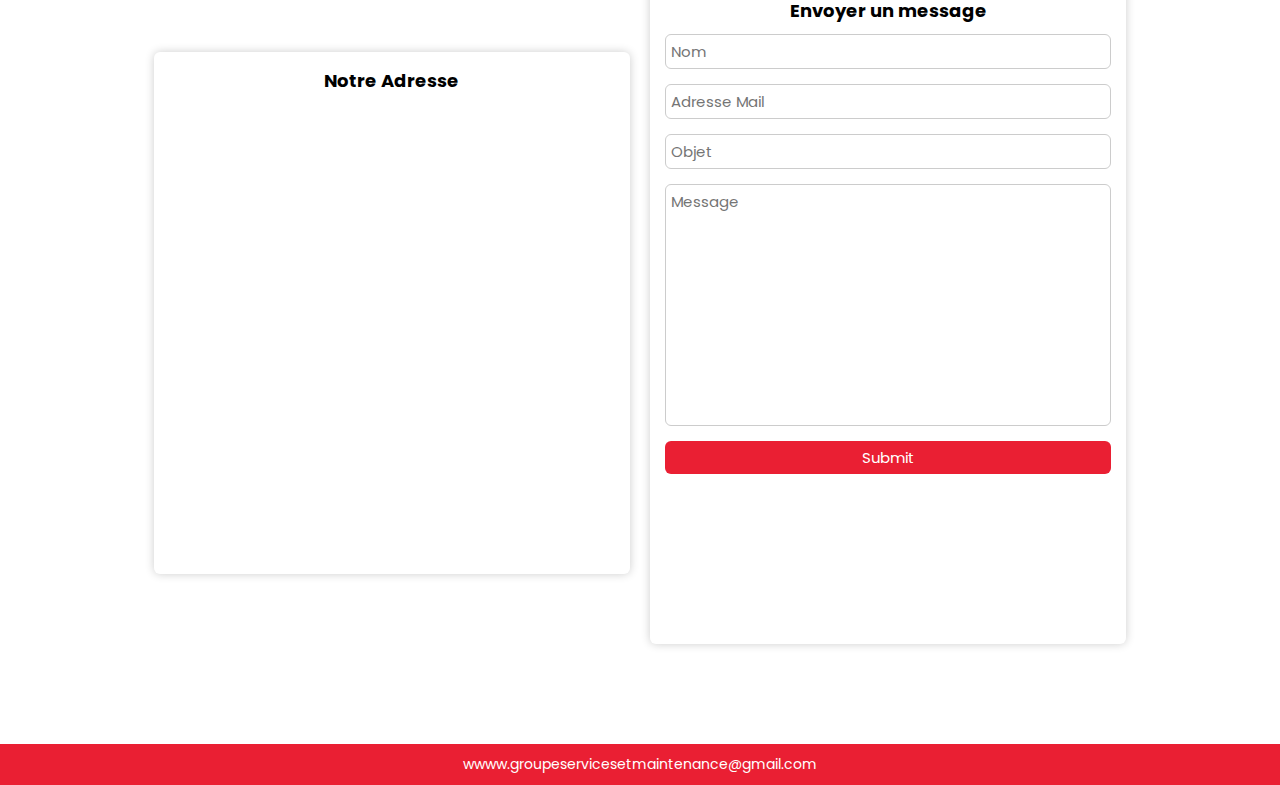
==== commit 45a7099a: "Add files via upload" ====
--- a/index.html
+++ b/index.html
@@ -110,11 +110,11 @@
                  </li>
                  <li class="car">
                     <div>
-                        <img src="cr.jpg" alt="">
-                    </div>
-                    <span>TECHNIQUE</span>
-                    <span class="prix">domestique et industriel</span>
-                    <a href="#">CHEKING</a>
+                        <img src="ASSENSEUR3.jpg" alt="" height="40%">
+                    </div>
+                    <span>ASCENSEUR</span>
+                    <span class="prix">Instalation et Maintenance</span>
+                    <a href="assenseur.html" >CHEKING</a>
                  </li>
                  <li class="car">
                     <div>
@@ -189,7 +189,7 @@
         <div class="localisation_contact_div">
             <div class="localisation">
                 <h3>Notre Adresse</h3>
-                <iframe src="https://www.google.com/maps/embed?pb=!1m18!1m12!1m3!1d3907.096151944662!2d27.500057274291965!3d-11.68759778852201!2m3!1f0!2f0!3f0!3m2!1i1024!2i768!4f13.1!3m3!1m2!1s0x19723f002a055545%3A0x11c3fbe0aa0e0f09!2sHypnose!5e0!3m2!1sfr!2scd!4v1742388363734!5m2!1sfr!2scd" width="600" height="450" style="border:0;" allowfullscreen="" loading="lazy" referrerpolicy="no-referrer-when-downgrade"></iframe>
+                <iframe src="https://www.google.com/maps/embed?pb=!1m18!1m12!1m3!1d836.9382041838703!2d27.480741564760233!3d-11.66550278854253!2m3!1f0!2f0!3f0!3m2!1i1024!2i768!4f13.1!3m3!1m2!1s0x19723ba8233e6453%3A0x30b36579acd355ec!2sHypnose%20Restaurant!5e1!3m2!1sfr!2scd!4v1742398495075!5m2!1sfr!2scd" width="600" height="450" style="border:0;" allowfullscreen="" loading="lazy" referrerpolicy="no-referrer-when-downgrade"></iframe>
             </div>
 
             <div class="form_contact">
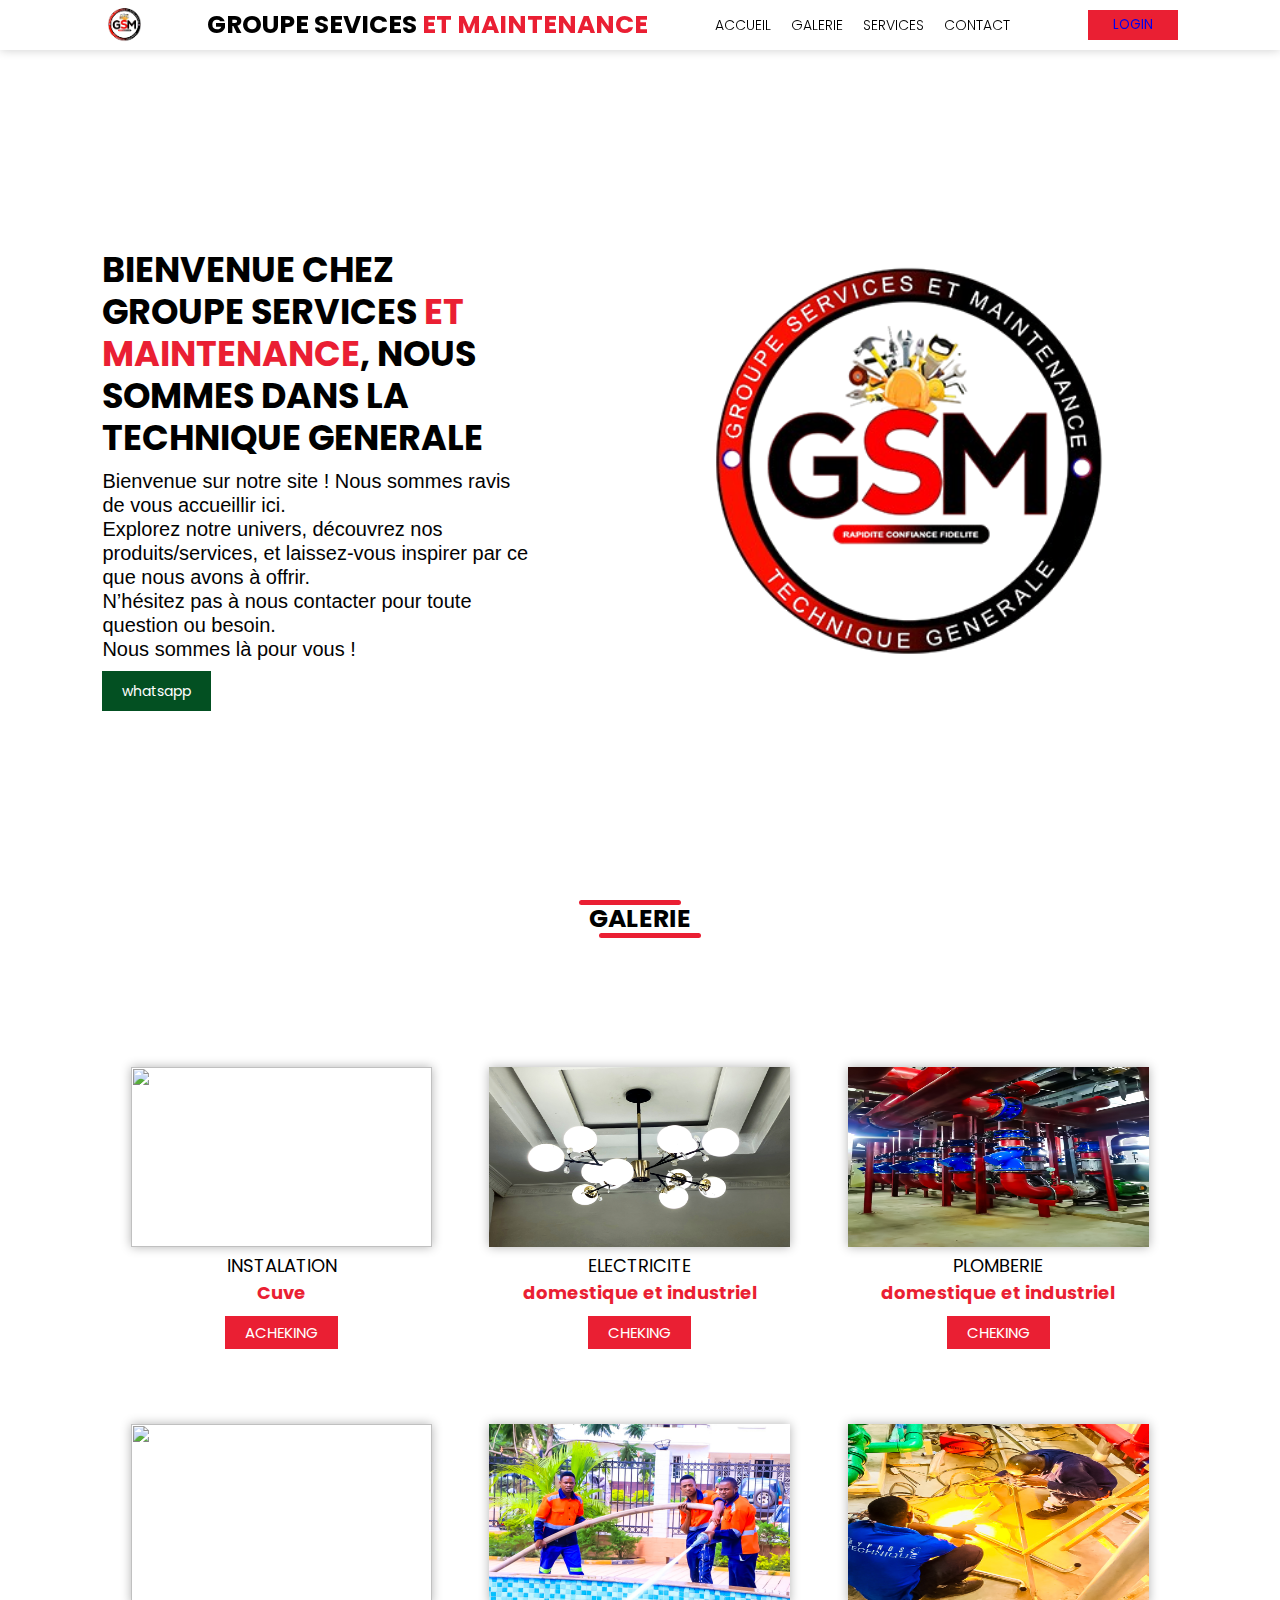
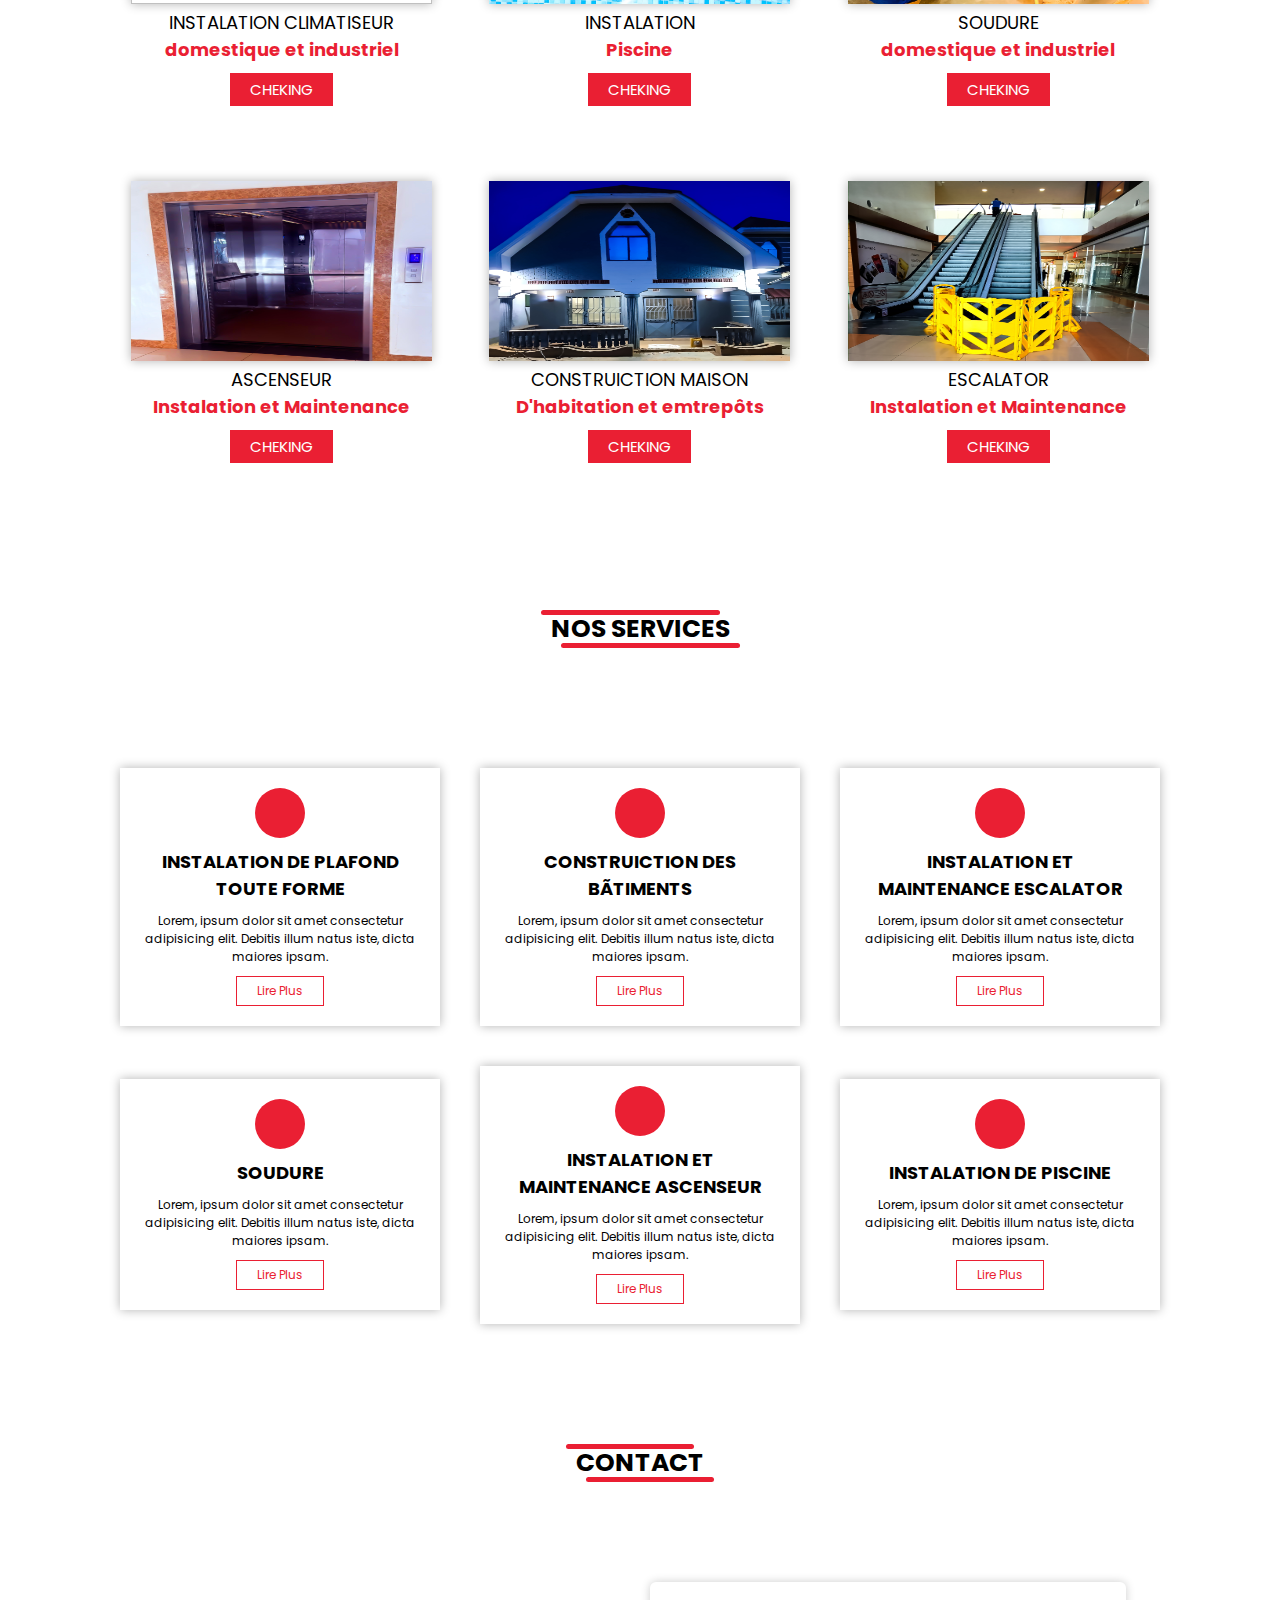
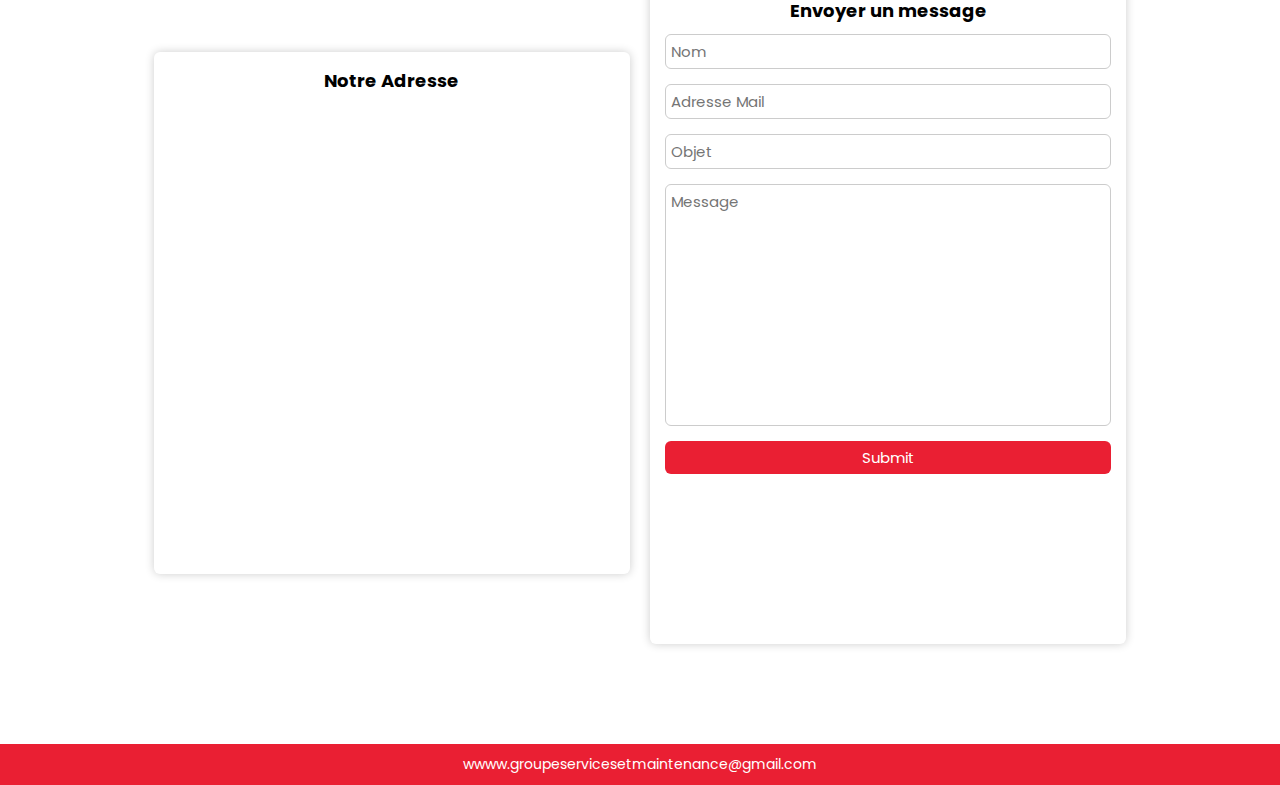
==== commit 190f29b5: "Add files via upload" ====
--- a/index.html
+++ b/index.html
@@ -43,7 +43,7 @@
                 Nous sommes ravis de vous accueillir ici. <br>Explorez notre univers,
                  découvrez nos produits/services, et laissez-vous inspirer par ce que nous avons à offrir. <br>
                   N’hésitez pas à nous contacter pour toute question ou besoin. <br> Nous sommes là pour vous !</p>
-            <a href="https://wa.me/+243991104068">CONTACTEZ-NOUS</a>
+            <a href="https://wa.me/+243991104068">whatsapp</a>
         </div>
         <div class="right">
             <img src="logo.png">
--- a/style.css
+++ b/style.css
@@ -44,6 +44,7 @@
     color: #000;
     margin-bottom: 20px;
 }
+
 #left img {
     padding-top: 5px;
 }
@@ -113,7 +114,7 @@
     font-family: 'Trebuchet MS', 'Lucida Sans Unicode', 'Lucida Grande', 'Lucida Sans', Arial, sans-serif;
 }
 #home .left a {
-    background-color: #ea1f33;
+    background-color: #035022;
     padding: 10px 20px;
     font-size: 14px;
     color: #fff;
@@ -340,11 +341,18 @@
 }
 
 /*Responsive*/
-@media (max-width:660px) {
+@media (max-width:630px) {
+    #home .right img {
+        width: 60%;
+        position: relative;
+        top: 0%;
+        column-gap: 70px;
+        
+    }
 
     header .logo {
         color: #ea1f33;
-        font-size: 10px;
+        font-size: 8px;
         font-weight: bold;
     
     }
@@ -356,20 +364,52 @@
     header {
         padding: 0 10px;
     }
+    header button {
+        background-color: #ea1f33;
+        cursor: pointer;
+        color: #fff;
+        padding: 2px 10px;
+        
+    }
     header .menu {
         display: none;
     }
     #home {
-        padding:  0 10px;
+        padding:  0 30px;
         justify-content: center;
         flex-direction: column;
+        line-height: 40px;
+       
     }
      #home .left ,   #home .right {
         width: 100%;
+        font-size: 70PX;
+        margin-bottom: 45PX;
+        padding-top: 10PX;
+        margin-top: 10PX;
+    }
+    
+    #home .left a {
+        background-color: #035022;
+        padding: 10px 20px;
+        font-size: 14px;
+        color: #fff;
+        transition: 0.5s;
+        line-height: 30%;
+
     }
     #home h1 {
         margin-top: 100px;
         font-size: 5px;
+        
+    }
+    #home .left h1 {
+        font-size: 18px;
+        margin-bottom: 10px;
+        line-height: 120%;
+    }
+    #home p {
+        margin-bottom: 50px;
     }
     .right {
         margin-top: 50px;
@@ -463,6 +503,7 @@
         border-bottom: 1px solid #ccc;
     }
    
+   
 
 
 }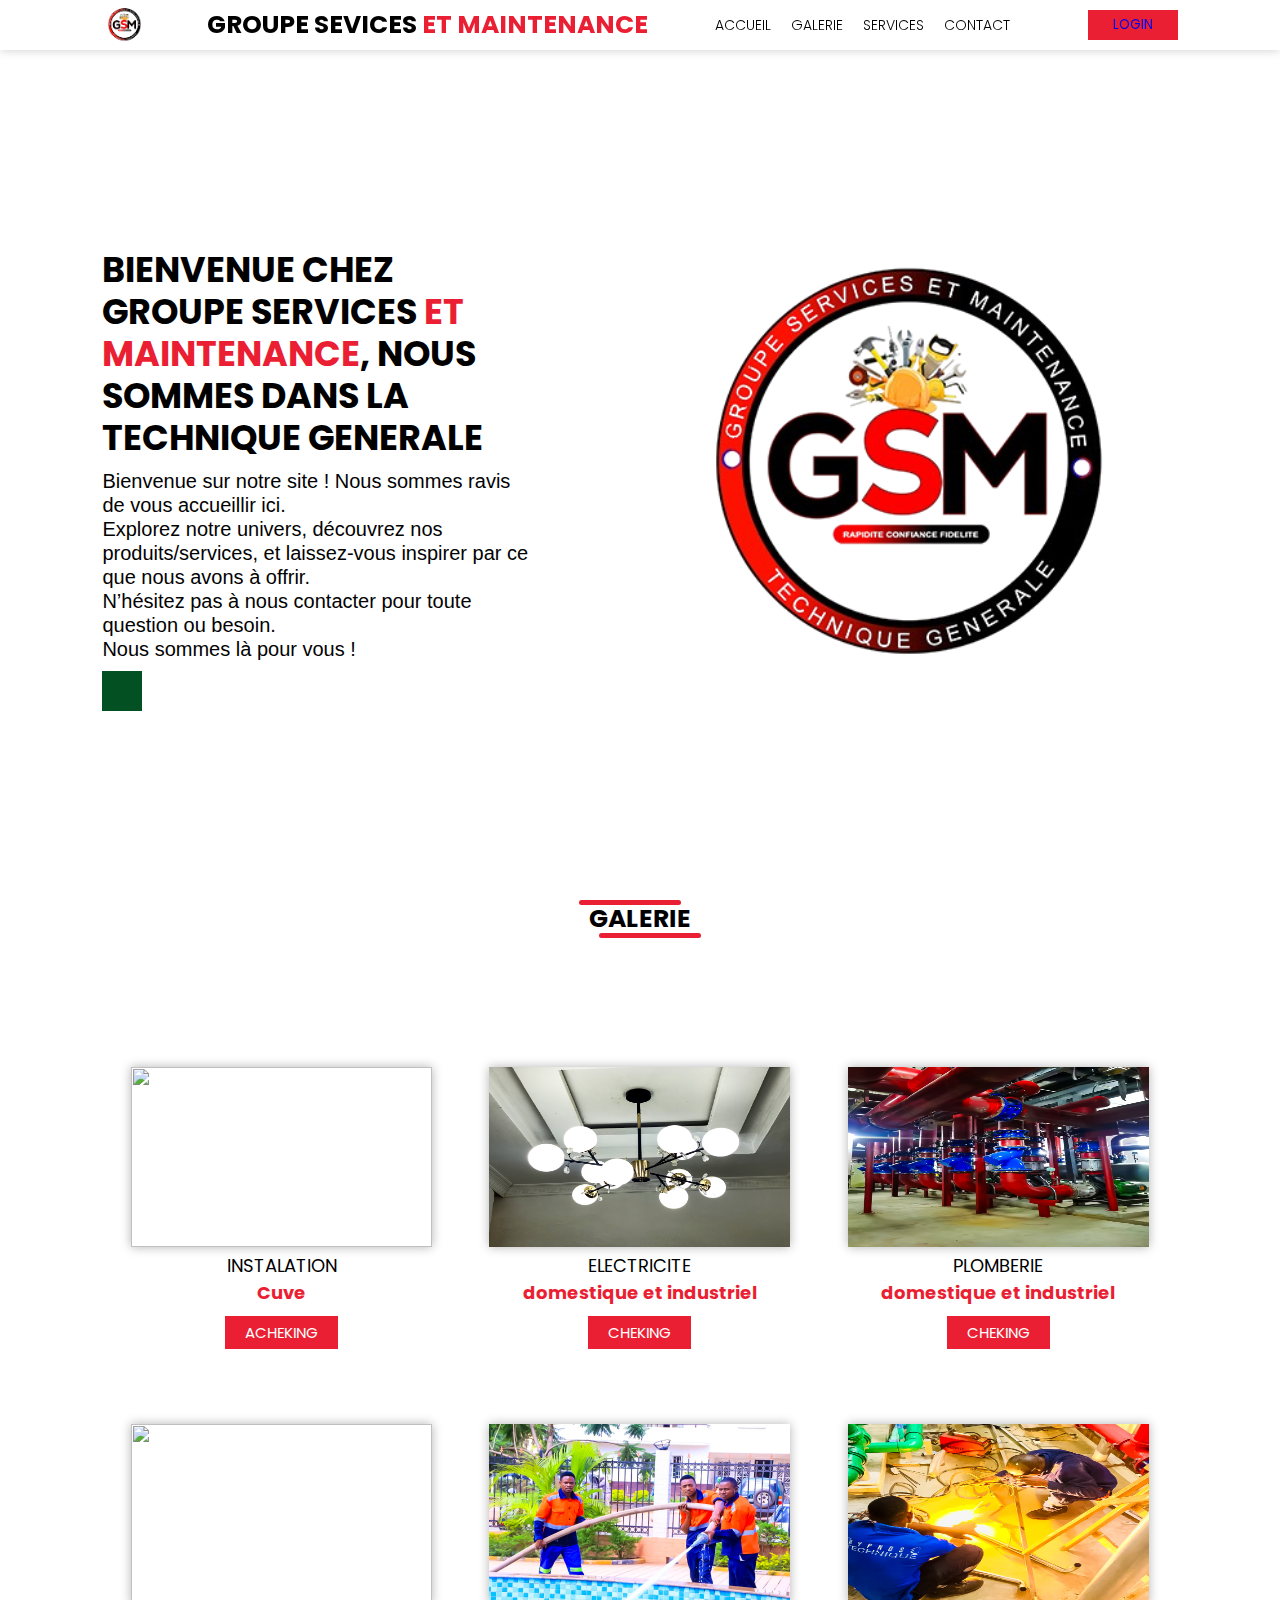
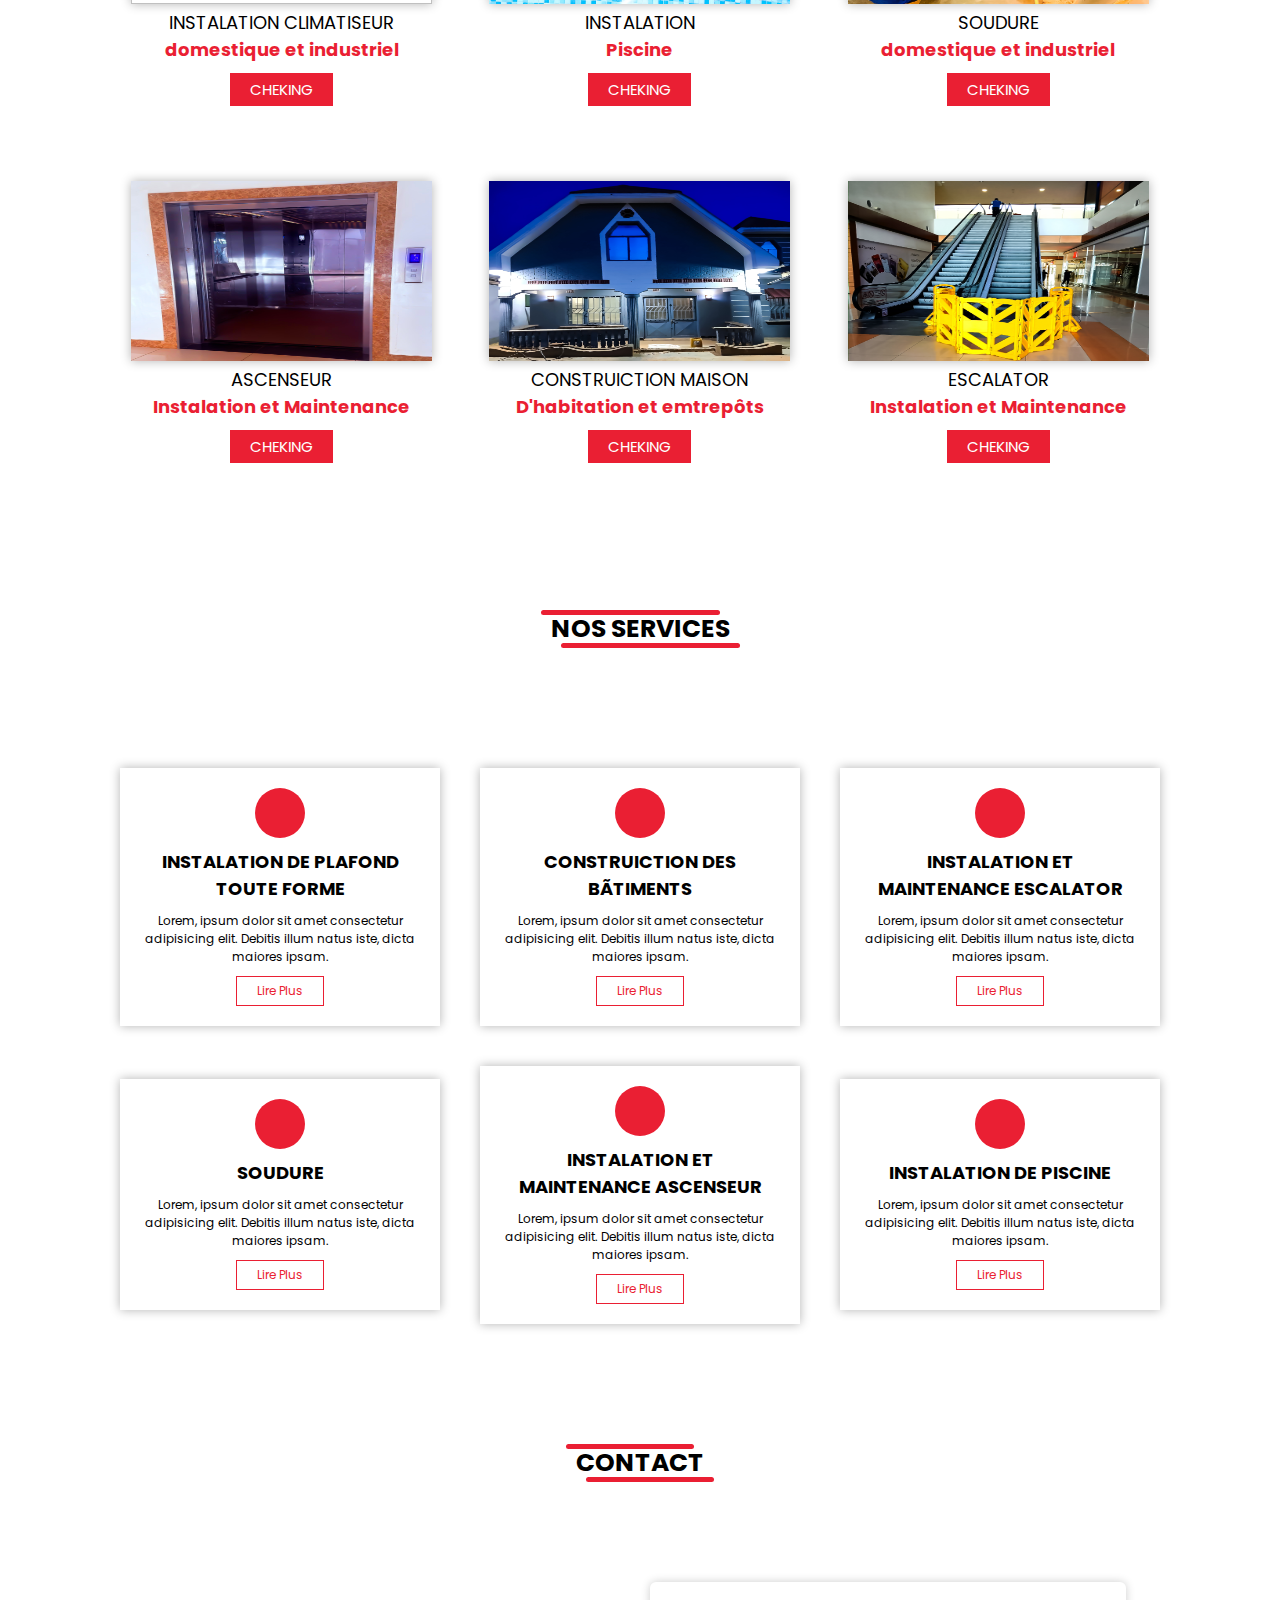
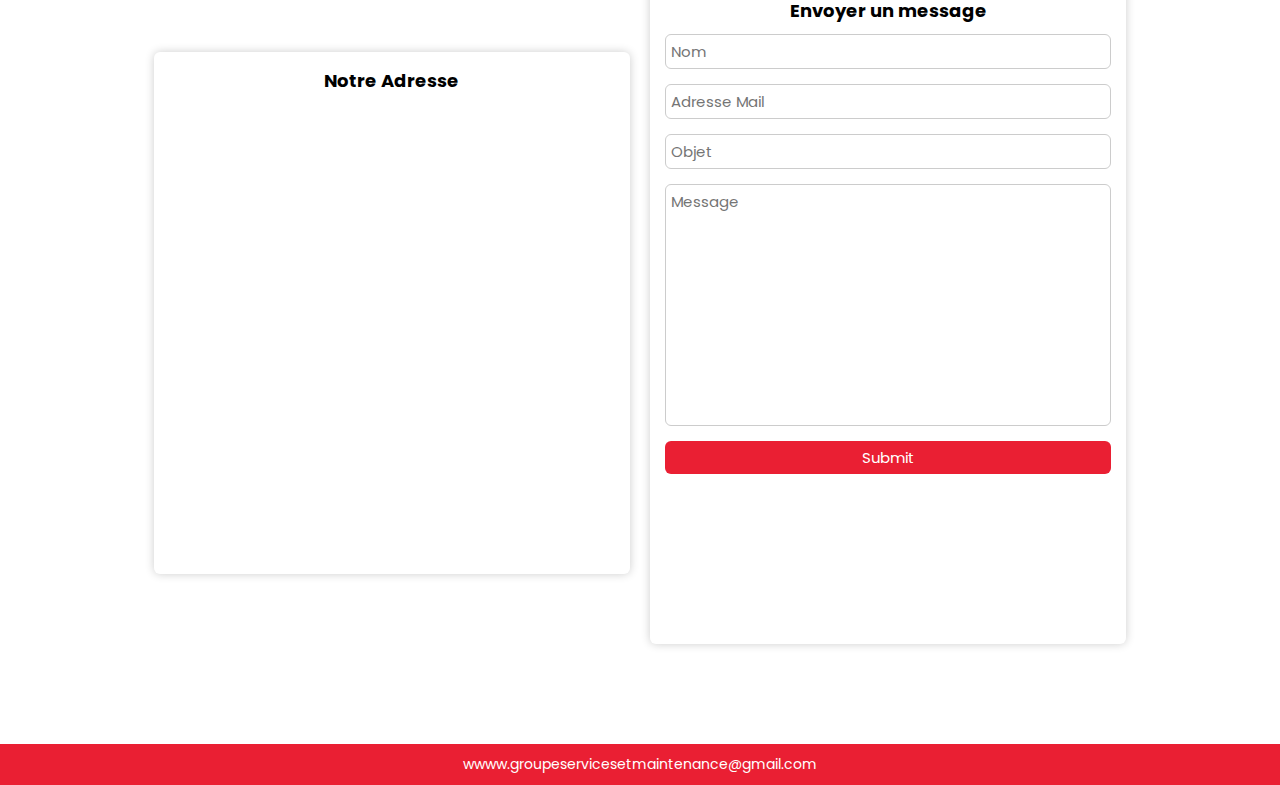
==== commit 6da4ff62: "Add files via upload" ====
--- a/index.html
+++ b/index.html
@@ -6,7 +6,7 @@
     <title>GROUPE SERVICES ET MAINTENANCE </title>
     <link rel="stylesheet" href="style.css">
     <link rel="icon" type="image/jpg" href="logo.png">
-    <script src="https://kit.fontawesome.com/3010b1eaf1.js" crossorigin="anonymous"></script>
+    <script src="https://kit.fontawesome.com/07cf541153.js" crossorigin="anonymous"></script>
 </head>
 <body>
     
@@ -43,7 +43,7 @@
                 Nous sommes ravis de vous accueillir ici. <br>Explorez notre univers,
                  découvrez nos produits/services, et laissez-vous inspirer par ce que nous avons à offrir. <br>
                   N’hésitez pas à nous contacter pour toute question ou besoin. <br> Nous sommes là pour vous !</p>
-            <a href="https://wa.me/+243991104068">whatsapp</a>
+            <a href="https://wa.me/+243991104068"><i class="fa-brands fa-whatsapp" style="color: #faf4f4;"></i></a>
         </div>
         <div class="right">
             <img src="logo.png">
--- a/style.css
+++ b/style.css
@@ -502,6 +502,9 @@
         border-top: 1px solid #ccc;
         border-bottom: 1px solid #ccc;
     }
+    footer p {
+        font-size: 10px;
+    }
    
    
 
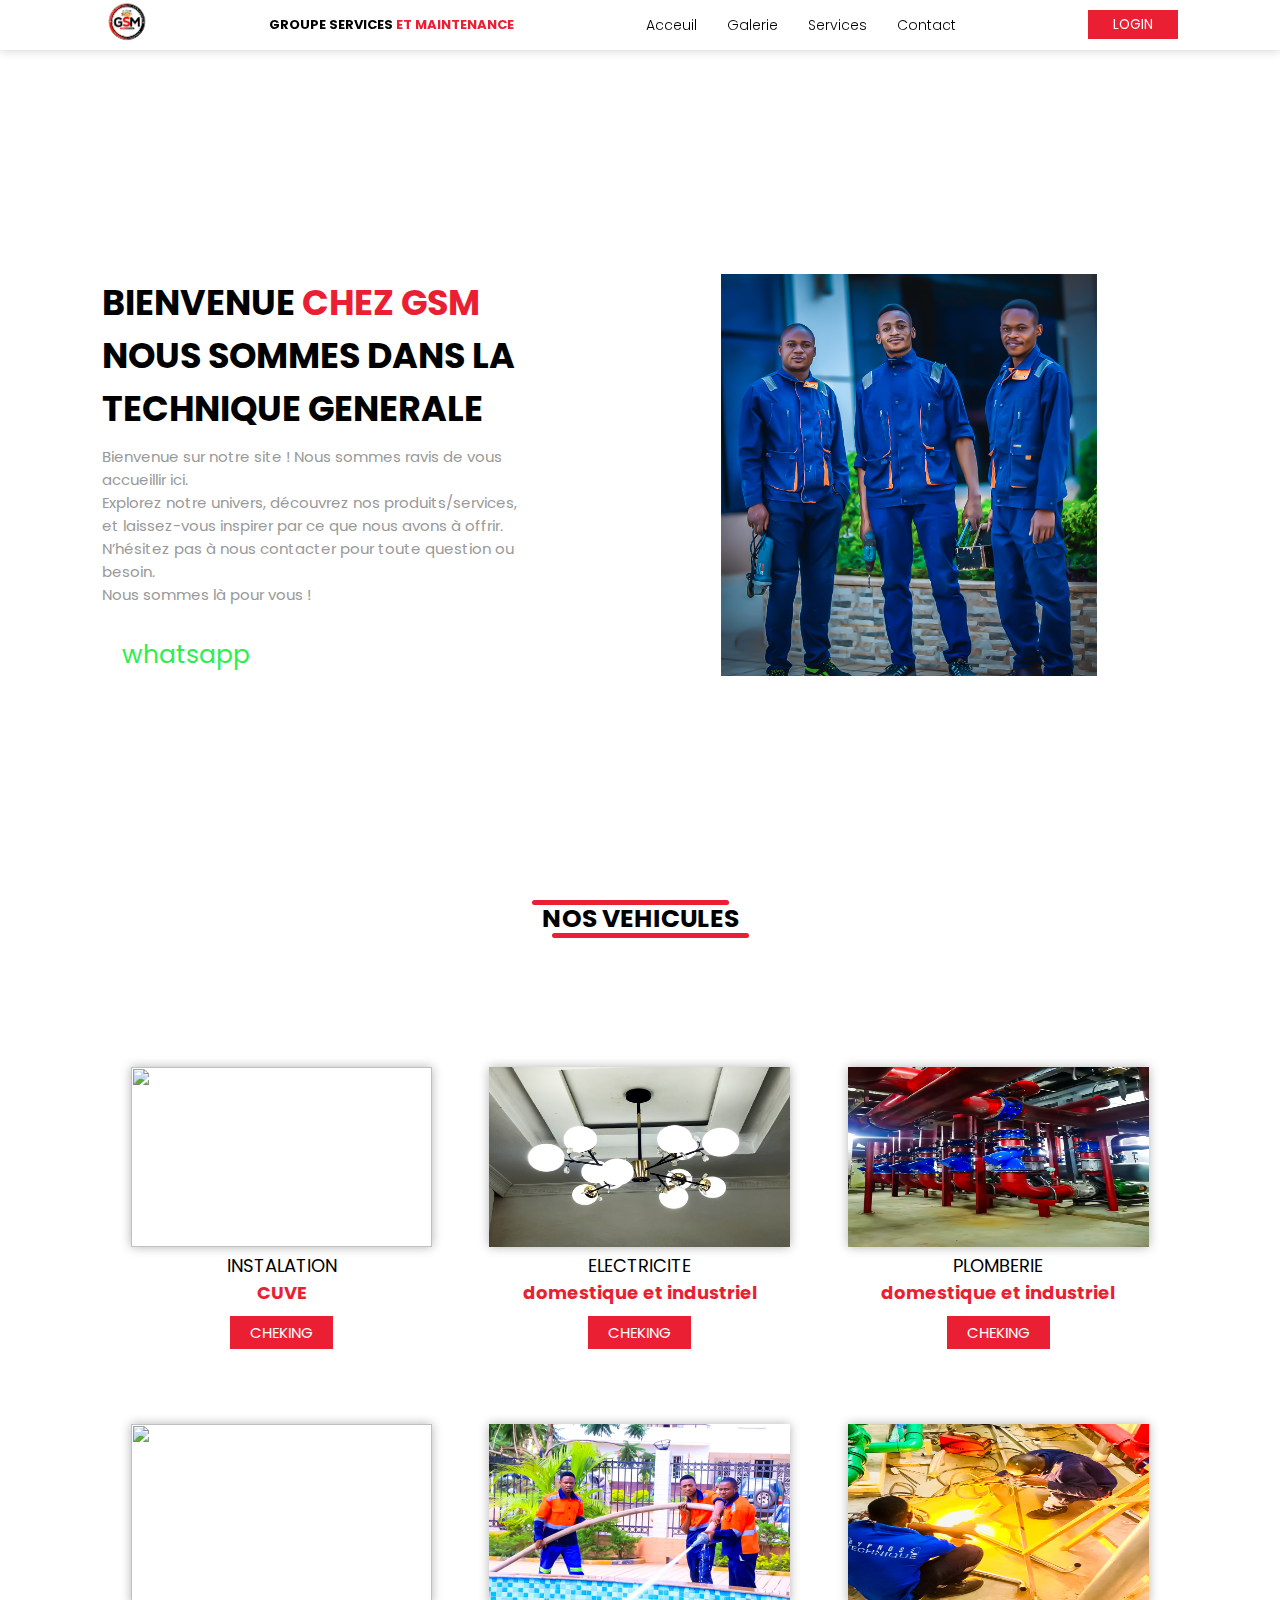
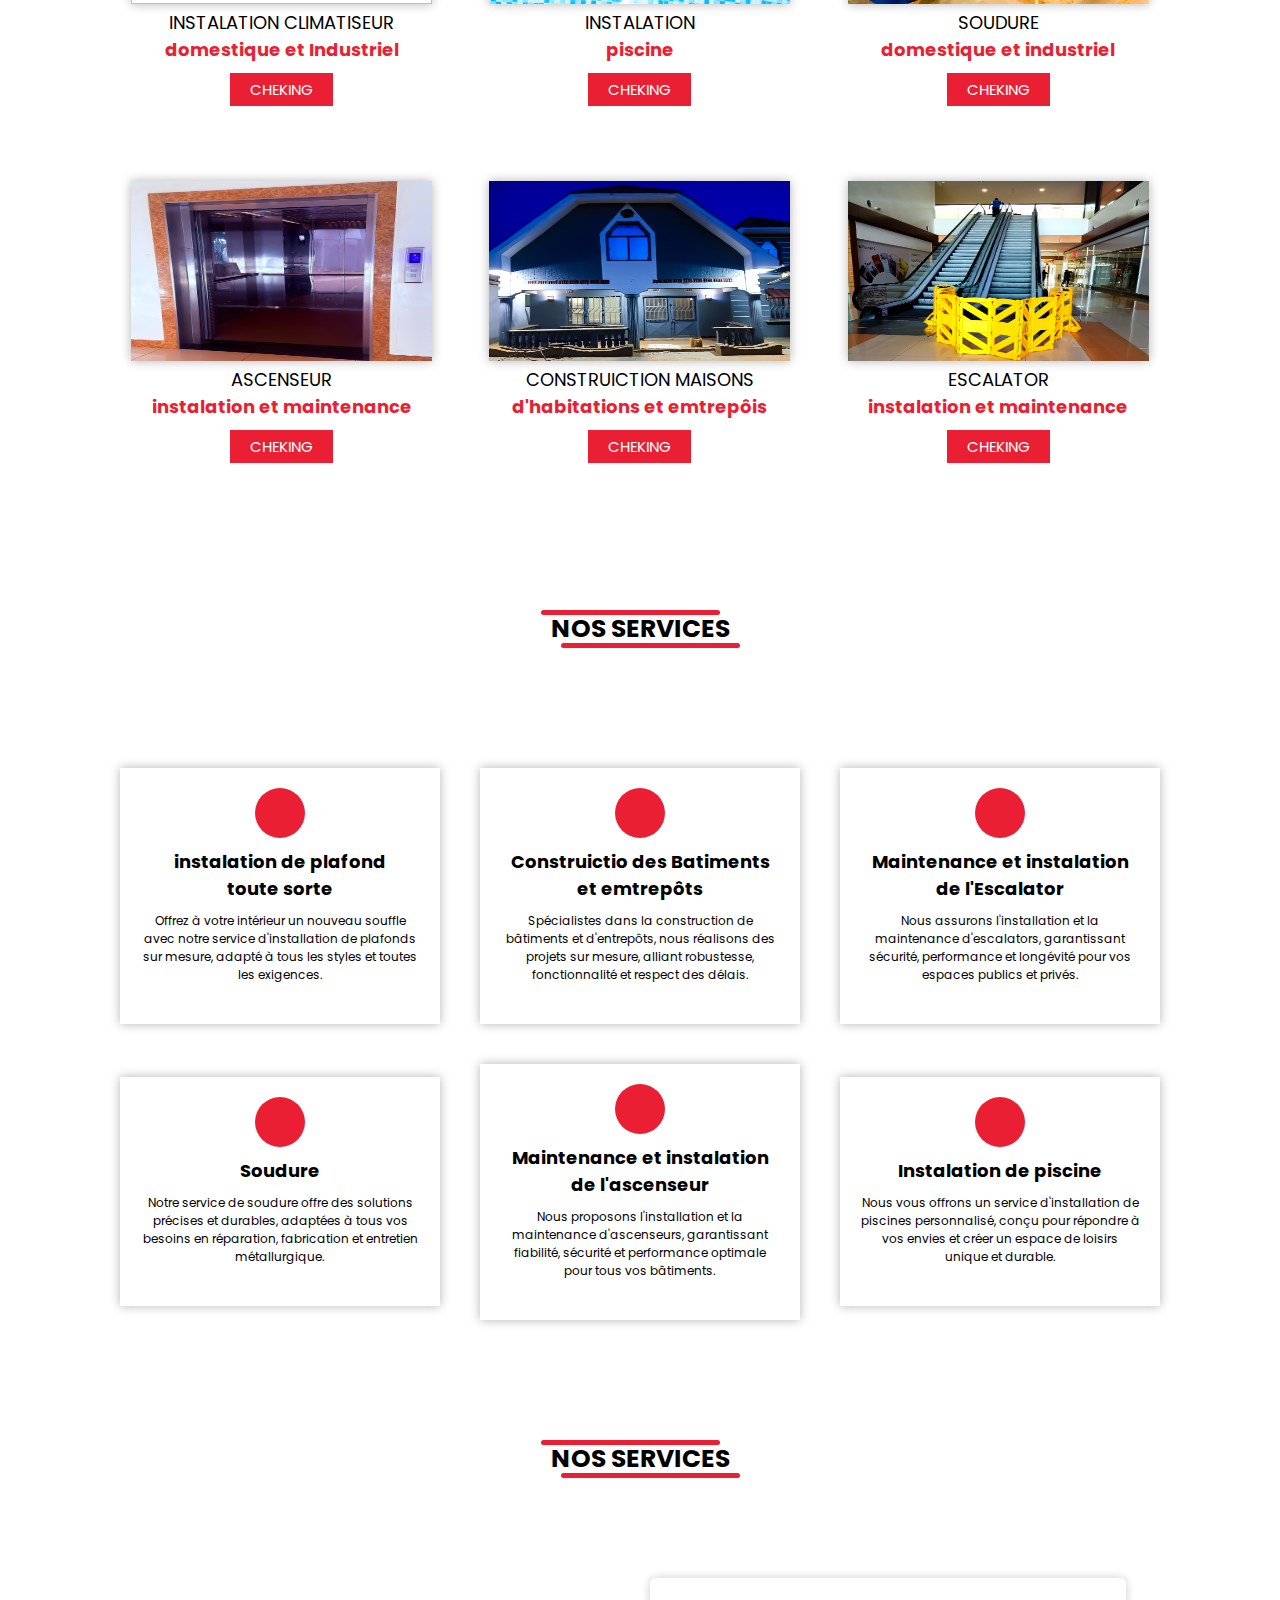
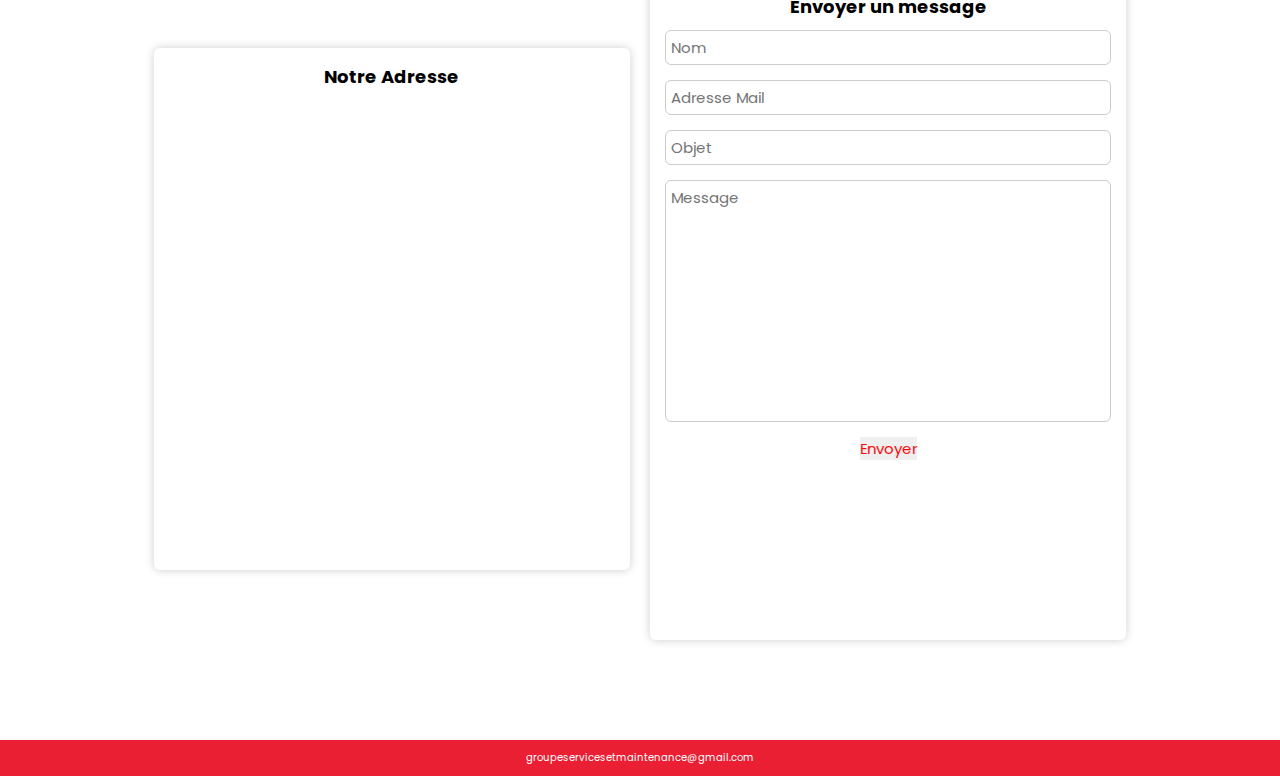
==== commit ef86b21c: "Add files via upload" ====
--- a/index.html
+++ b/index.html
@@ -1,228 +1,227 @@
-<!DOCTYPE html>
-<html lang="en">
-<head>
-    <meta charset="UTF-8">
-    <meta name="viewport" content="width=device-width, initial-scale=1.0">
-    <title>GROUPE SERVICES ET MAINTENANCE </title>
-    <link rel="stylesheet" href="style.css">
-    <link rel="icon" type="image/jpg" href="logo.png">
-    <script src="https://kit.fontawesome.com/07cf541153.js" crossorigin="anonymous"></script>
-</head>
-<body>
-    
-    <!-- header  -->
-    <header>
-        <!-- menu responsive -->
-        
-        <div class="menu_toggle">
-            <span></span>
-        </div>
-        <div id="left">
-            <img src="logo.png" alt="" height="50">
-        </div>
-
-        <div class="logo">
-            <p><span>GROUPE SEVICES </span>ET MAINTENANCE</p>
-        </div>
-        <ul class="menu">
-            <li><a href="#home">ACCUEIL</a></li>
-            <li><a href="#cars">GALERIE</a></li>
-            <li><a href="#services">SERVICES</a></li>
-            <li><a href="#contact">CONTACT</a></li>
-        </ul>
-        <button> <a href="login.html">LOGIN</a></button>
-    
-    </header>
-    <!-- section Acceuil -->
-     
-    <section id="home">
-        <div class="left">
-            <h1>BIENVENUE CHEZ GROUPE SERVICES <span>ET MAINTENANCE</span>, NOUS SOMMES DANS LA TECHNIQUE
-            GENERALE</h1>
-            <p>Bienvenue sur notre site !
-                Nous sommes ravis de vous accueillir ici. <br>Explorez notre univers,
-                 découvrez nos produits/services, et laissez-vous inspirer par ce que nous avons à offrir. <br>
-                  N’hésitez pas à nous contacter pour toute question ou besoin. <br> Nous sommes là pour vous !</p>
-            <a href="https://wa.me/+243991104068"><i class="fa-brands fa-whatsapp" style="color: #faf4f4;"></i></a>
-        </div>
-        <div class="right">
-            <img src="logo.png">
-            
-        </div>
-    </section>
-
-
-
-
-    <!-- section vehicule -->
-
-    <section id="cars">
-        <h1 class="section_title">GALERIE</h1>
-        <div class="images">
-            <ul>
-                <li class="car">
-                   <div>
-                       <img src="WC.jpg" alt="">
-                   </div>
-                   <span>INSTALATION </span>
-                   <span class="prix">Cuve</span>
-                   <a href="#">ACHEKING</a>
-                </li>
-                <li class="car">
-                    <div>
-                        <img src="INSTANT PLAFOND ET AMPOUL.jpg" alt="">
-                    </div>
-                    <span>ELECTRICITE</span>
-                    <span class="prix">domestique et industriel</span>
-                    <a href="#">CHEKING</a>
-                 </li>
-                 <li class="car">
-                    <div>
-                        <img src="PLOMBERIE.jpg" alt="">
-                    </div>
-                    <span>PLOMBERIE</span>
-                    <span class="prix">domestique et industriel</span>
-                    <a href="#">CHEKING</a>
-                 </li>
-                 <li class="car">
-                    <div>
-                        <img src="climatiseur.jpg" alt="">
-                    </div>
-                    <span>INSTALATION CLIMATISEUR</span>
-                    <span class="prix">domestique et industriel</span>
-                    <a href="#">CHEKING</a>
-                 </li>
-                 <li class="car">
-                    <div>
-                        <img src="piu.jpg" alt="">
-                    </div>
-                    <span>INSTALATION</span>
-                    <span class="prix">Piscine</span>
-                    <a href="#">CHEKING</a>
-                 </li>
-                 <li class="car">
-                    <div>
-                        <img src="SOUDURE.jpg" alt="">
-                    </div>
-                    <span>SOUDURE</span>
-                    <span class="prix">domestique et industriel</span>
-                    <a href="#">CHEKING</a>
-                 </li>
-                 <li class="car">
-                    <div>
-                        <img src="ASSENSEUR3.jpg" alt="" height="40%">
-                    </div>
-                    <span>ASCENSEUR</span>
-                    <span class="prix">Instalation et Maintenance</span>
-                    <a href="assenseur.html" >CHEKING</a>
-                 </li>
-                 <li class="car">
-                    <div>
-                        <img src="BATIMA.jpg" alt="">
-                    </div>
-                    <span>CONSTRUICTION MAISON</span>
-                    <span class="prix">D'habitation et emtrepôts</span>
-                    <a href="#">CHEKING</a>
-                 </li>
-                 <li class="car">
-                    <div>
-                        <img src="ESCALATOR.JPG" alt="">
-                    </div>
-                    <span>ESCALATOR</span>
-                    <span class="prix">Instalation et Maintenance</span>
-                    <a href="escalator.html">CHEKING</a>
-                 </li>
-                 
-            </ul>
-        </div>
-    </section>
-
-    <!-- section services -->
-
-    <section id="services">
-        <h1 class="section_title">Nos Services</h1>
-        <div class="list_services">
-            <div class="service">
-                <i class="fa-solid fa-screwdriver-wrench"></i>
-                <h3>INSTALATION DE PLAFOND TOUTE FORME</h3>
-                <p>Lorem, ipsum dolor sit amet consectetur adipisicing elit. Debitis illum natus iste, dicta maiores ipsam.</p>
-                 <a href="#" class="read_more">Lire Plus</a>
-            </div>
-            <div class="service">
-                <i class="fa-solid fa-screwdriver-wrench"></i>
-                <h3>CONSTRUICTION DES BÃTIMENTS</h3>
-                <p>Lorem, ipsum dolor sit amet consectetur adipisicing elit. Debitis illum natus iste, dicta maiores ipsam.</p>
-                 <a href="#" class="read_more">Lire Plus</a>
-            </div>
-            <div class="service">
-                <i class="fa-solid fa-screwdriver-wrench"></i>
-                <h3>INSTALATION ET MAINTENANCE ESCALATOR</h3>
-                <p>Lorem, ipsum dolor sit amet consectetur adipisicing elit. Debitis illum natus iste, dicta maiores ipsam.</p>
-                 <a href="#" class="read_more">Lire Plus</a>
-            </div>
-            <div class="service">
-                <i class="fa-solid fa-screwdriver-wrench"></i>
-                <h3>SOUDURE</h3>
-                <p>Lorem, ipsum dolor sit amet consectetur adipisicing elit. Debitis illum natus iste, dicta maiores ipsam.</p>
-                 <a href="#" class="read_more">Lire Plus</a>
-            </div>
-            <div class="service">
-                <i class="fa-solid fa-screwdriver-wrench"></i>
-                <h3>INSTALATION ET MAINTENANCE ASCENSEUR</h3>
-                <p>Lorem, ipsum dolor sit amet consectetur adipisicing elit. Debitis illum natus iste, dicta maiores ipsam.</p>
-                 <a href="#" class="read_more">Lire Plus</a>
-            </div>
-            <div class="service">
-                <i class="fa-solid fa-screwdriver-wrench"></i>
-                <h3>INSTALATION DE PISCINE</h3>
-                <p>Lorem, ipsum dolor sit amet consectetur adipisicing elit. Debitis illum natus iste, dicta maiores ipsam.</p>
-                 <a href="#" class="read_more">Lire Plus</a>
-            </div>
-        </div>
-    </section>
-    
-
-    <!-- section contact -->
-
-    <section id="contact">
-        <h1 class="section_title">CONTACT</h1>
-        <div class="localisation_contact_div">
-            <div class="localisation">
-                <h3>Notre Adresse</h3>
-                <iframe src="https://www.google.com/maps/embed?pb=!1m18!1m12!1m3!1d836.9382041838703!2d27.480741564760233!3d-11.66550278854253!2m3!1f0!2f0!3f0!3m2!1i1024!2i768!4f13.1!3m3!1m2!1s0x19723ba8233e6453%3A0x30b36579acd355ec!2sHypnose%20Restaurant!5e1!3m2!1sfr!2scd!4v1742398495075!5m2!1sfr!2scd" width="600" height="450" style="border:0;" allowfullscreen="" loading="lazy" referrerpolicy="no-referrer-when-downgrade"></iframe>
-            </div>
-
-            <div class="form_contact">
-                <h3>Envoyer un message</h3>
-                <form action="#">
-                    <input type="text"placeholder="Nom">
-                    <input type="email"placeholder="Adresse Mail">
-                    <input type="text"placeholder="Objet">
-                    <textarea name="" id="" cols="30" rows="10" placeholder="Message"></textarea>
-                    <input type="submit" envoyer>
-                </form>
-            </div>
-        </div>
-    </section>
- 
-
-    <footer>
-        <p>wwww.groupeservicesetmaintenance@gmail.com </p>
-    </footer>
-
-    <script>
-        //menu responsive code JS
-
-        var menu_toggle = document.querySelector('.menu_toggle');
-        var menu = document.querySelector('.menu');
-        var menu_toggle_span = document.querySelector('.menu_toggle span');
-
-        menu_toggle.onclick = function(){
-            menu_toggle.classList.toggle('active');
-            menu_toggle_span.classList.toggle('active');
-            menu.classList.toggle('responsive') ;
-        }
-
-    </script>
-</body>
+<!DOCTYPE html>
+<html lang="en">
+<head>
+    <meta charset="UTF-8">
+    <meta http-equiv="X-UA-Compatible" content="IE=edge">
+    <meta name="viewport" content="width=device-width, initial-scale=1.0">
+    <title>Car Luxe </title>
+    <link rel="stylesheet" href="style.css">
+    <link rel="icon" type="image/jpg" href="logo.png">
+    <script src="https://kit.fontawesome.com/07cf541153.js" crossorigin="anonymous"></script>
+</head>
+<body>
+    
+    <!-- header  -->
+    <header>
+        <!-- menu responsive -->
+        
+        <div class="menu_toggle">
+            <span></span>
+        </div>
+        <div id="left">
+            <img src="logo.png" alt="" height="50">
+        </div>
+
+        <div class="logo">
+            <p><span>GROUPE SERVICES</span> ET MAINTENANCE</p>
+        </div>
+        <ul class="menu">
+            <li><a href="#home">Acceuil</a></li>
+            <li><a href="#cars">Galerie</a></li>
+            <li><a href="#services">Services</a></li>
+            <li><a href="#contact">Contact</a></li>
+        </ul>
+        <button class="login_btn"> <a href="login.html">LOGIN</a></button>
+    </header>
+    <!-- section Acceuil -->
+     
+    <section id="home">
+        <div class="left">
+            <h1>BIENVENUE <span>CHEZ GSM</span> NOUS SOMMES DANS LA TECHNIQUE GENERALE</h1>
+            <p>Bienvenue sur notre site !
+                Nous sommes ravis de vous accueillir ici. <br>Explorez notre univers,
+                 découvrez nos produits/services, et laissez-vous inspirer par ce que nous avons à offrir. <br>
+                  N’hésitez pas à nous contacter pour toute question ou besoin. <br> Nous sommes là pour vous !</p>
+                  <a href="https://wa.me/+243991104068"> <i class="fa-brands fa-whatsapp" style="color: #09c137;"></i> <span>whatsapp</span></a>
+        </div>
+        <div class="right">
+            <img src="background.jpg" slt="" height="80%">
+        </div>
+
+    </section>
+   
+
+
+
+
+    <!-- section vehicule -->
+
+    <section id="cars">
+        <h1 class="section_title">Nos vehicules</h1>
+        <div class="images">
+            <ul>
+                <li class="car">
+                   <div>
+                       <img src="WC.jpg" alt="">
+                   </div>
+                   <span>INSTALATION</span>
+                   <span class="prix">CUVE</span>
+                   <a href="#">CHEKING</a>
+                </li>
+                <li class="car">
+                    <div>
+                        <img src="INSTANT PLAFOND ET AMPOUL.jpg" alt="">
+                    </div>
+                    <span>ELECTRICITE</span>
+                    <span class="prix">domestique et industriel</span>
+                    <a href="#">CHEKING</a>
+                 </li>
+                 <li class="car">
+                    <div>
+                        <img src="PLOMBERIE.jpg" alt="">
+                    </div>
+                    <span>PLOMBERIE</span>
+                    <span class="prix">domestique et industriel</span>
+                    <a href="#">CHEKING</a>
+                 </li>
+                 <li class="car">
+                    <div>
+                        <img src="climatiseur.jpg" alt="">
+                    </div>
+                    <span>INSTALATION CLIMATISEUR</span>
+                    <span class="prix">domestique et Industriel</span>
+                    <a href="#">CHEKING</a>
+                 </li>
+                 <li class="car">
+                    <div>
+                        <img src="piu.jpg" alt="">
+                    </div>
+                    <span>INSTALATION</span>
+                    <span class="prix">piscine</span>
+                    <a href="#">CHEKING</a>
+                 </li>
+                 <li class="car">
+                    <div>
+                        <img src="SOUDURE.jpg" alt="">
+                    </div>
+                    <span>SOUDURE</span>
+                    <span class="prix">domestique et industriel</span>
+                    <a href="#">CHEKING</a>
+                 </li>
+                 <li class="car">
+                    <div>
+                        <img src="ASSENSEUR3.jpg" alt="">
+                    </div>
+                    <span>ASCENSEUR</span>
+                    <span class="prix">instalation et maintenance</span>
+                    <a href="assenseur.html">CHEKING</a>
+                 </li>
+                 <li class="car">
+                     <div>
+                         <img src="BATIMA.jpg" alt="">
+                     </div>
+                     <span>CONSTRUICTION MAISONS</span>
+                     <span class="prix">d'habitations et emtrepôis</span>
+                     <a href="#">CHEKING</a>
+                  </li>
+                  <li class="car">
+                     <div>
+                         <img src="ESCALATOR.JPG" alt="">
+                     </div>
+                     <span>ESCALATOR</span>
+                     <span class="prix">instalation et maintenance</span>
+                     <a href="escalator.html">CHEKING</a>
+                  </li>  
+            </ul>
+        </div>
+    </section>
+
+    <!-- section services -->
+
+    <section id="services">
+        <h1 class="section_title">Nos Services</h1>
+        <div class="list_services">
+            <div class="service">
+                <i class="fa-solid fa-screwdriver-wrench"></i>
+                <h3>instalation de plafond <br> toute sorte</h3>
+                <p>Offrez à votre intérieur un nouveau souffle avec notre service d'installation de plafonds sur mesure, adapté à tous les styles et toutes les exigences.</p>
+                 <a href="#" class=""></a>
+            </div>
+            <div class="service">
+                <i class="fa-solid fa-screwdriver-wrench"></i>
+                <h3>Construictio des Batiments <br> et emtrepôts</h3>
+                <p>Spécialistes dans la construction de bâtiments et d'entrepôts, nous réalisons des projets sur mesure, alliant robustesse, fonctionnalité et respect des délais.</p>
+                 <a href="#" class=""></a>
+            </div>
+            <div class="service">
+                <i class="fa-solid fa-screwdriver-wrench"></i>
+                <h3>Maintenance et instalation de l'Escalator</h3>
+                <p>Nous assurons l'installation et la maintenance d'escalators, garantissant sécurité, performance et longévité pour vos espaces publics et privés.</p>
+                 <a href="#" class=""></a>
+            </div>
+            <div class="service">
+                <i class="fa-solid fa-screwdriver-wrench"></i>
+                <h3>Soudure</h3>
+                <p>Notre service de soudure offre des solutions précises et durables, adaptées à tous vos besoins en réparation, fabrication et entretien métallurgique.</p>
+                 <a href="#" class=""></a>
+            </div>
+            <div class="service">
+                <i class="fa-solid fa-screwdriver-wrench"></i>
+                <h3>Maintenance et instalation de l'ascenseur</h3>
+                <p>Nous proposons l'installation et la maintenance d'ascenseurs, garantissant fiabilité, sécurité et performance optimale pour tous vos bâtiments.</p>
+                 <a href="#" class=""></a>
+            </div>
+            <div class="service">
+                <i class="fa-solid fa-screwdriver-wrench"></i>
+                <h3>Instalation de piscine</h3>
+                <p>Nous vous offrons un service d'installation de piscines personnalisé, conçu pour répondre à vos envies et créer un espace de loisirs unique et durable.</p>
+                 <a href="#" class=""></a>
+            </div>
+        </div>
+    </section>
+    
+
+    <!-- section contact -->
+
+    <section id="contact">
+        <h1 class="section_title">Nos Services</h1>
+        <div class="localisation_contact_div">
+            <div class="localisation">
+                <h3>Notre Adresse</h3>
+                <iframe src="https://www.google.com/maps/embed?pb=!1m18!1m12!1m3!1d836.9382041838703!2d27.480741564760233!3d-11.66550278854253!2m3!1f0!2f0!3f0!3m2!1i1024!2i768!4f13.1!3m3!1m2!1s0x19723ba8233e6453%3A0x30b36579acd355ec!2sHypnose%20Restaurant!5e1!3m2!1sfr!2scd!4v1742398495075!5m2!1sfr!2scd" width="600" height="450" style="border:0;" allowfullscreen="" loading="lazy" referrerpolicy="no-referrer-when-downgrade"></iframe>
+            </div>
+
+            <div class="form_contact">
+                <h3>Envoyer un message</h3>
+                <form action="#">
+                    <input type="text"placeholder="Nom">
+                    <input type="email"placeholder="Adresse Mail">
+                    <input type="text"placeholder="Objet">
+                    <textarea name="" id="" cols="30" rows="10" placeholder="Message"></textarea>
+                    <button class="message"><a href="https://wa.me/+243991104068">Envoyer</a></button>
+                </form>
+            </div>
+        </div>
+    </section>
+ 
+
+    <footer>
+        <p>groupeservicesetmaintenance@gmail.com </p>
+    </footer>
+
+    <script>
+        //menu responsive code JS
+
+        var menu_toggle = document.querySelector('.menu_toggle');
+        var menu = document.querySelector('.menu');
+        var menu_toggle_span = document.querySelector('.menu_toggle span');
+
+        menu_toggle.onclick = function(){
+            menu_toggle.classList.toggle('active');
+            menu_toggle_span.classList.toggle('active');
+            menu.classList.toggle('responsive') ;
+        }
+
+    </script>
+</body>
 </html>--- a/style.css
+++ b/style.css
@@ -1,512 +1,462 @@
-/*Pour la police d'Ã©criture google font*/
-@import url('https://fonts.googleapis.com/css2?family=Poppins:wght@100;200;300;400;500&display=swap');
-*{
-    margin: 0;
-    padding: 0;
-    font-family: "Poppins" , sans-serif;
-    box-sizing: border-box;
-    transition: all.2s linear;
-    text-decoration: none;
-    border: none;
-}
-html {
-    font-size: 62.5%;
-    overflow-x: hidden;
-    scroll-padding-top: 7em;
-    scroll-behavior: smooth;
-}
-body {
-    position: relative;
-}
-header {
-    position: fixed;
-    top: 0;
-    left: 0;
-    right: 0;
-    z-index: 20;
-    background-color: #fff;
-    display: flex;
-    align-items: center;
-    justify-content: space-between;
-    padding: 10px 8%;
-    height: 50px;
-    box-shadow: 0 0 10px 0 rgba(0,0,0,0.2);
-}
-header .logo {
-    color: #ea1f33;
-    font-size: 25px;
-    font-weight: bold;
-    margin-left: 1px;
-    padding-left: 1px;
-
-}
-header .logo span {
-    color: #000;
-    margin-bottom: 20px;
-}
-
-#left img {
-    padding-top: 5px;
-}
-.menu {
-    display: flex;
-    padding-right: 10px;
-}
-.menu li {
-    list-style: none;
-    margin: 0 10px;
-}
-.menu li a {
-    font-size: 14px;
-    color: #000;
-    font-weight: 300;
-    transition: 0.2s;
-}
-.menu li a:hover {
-    color: #ea1f33;
-}
-#left {
-    padding-left: 0;
-    margin-left: 0;
-}
-header button {
-    background-color: #ea1f33;
-    cursor: pointer;
-    color: #fff;
-    padding: 5px 25px;
-}
-#home {
-    margin-top: 50px;
-    height: calc(100vh - 50px);
-    padding: 0 8%;
-    display: flex;
-    align-items: center;
-    justify-content: space-between;
-    position: relative;
-}
-/*Scrollbar CSS*/
-
-::-webkit-scrollbar {
-    width: 8px;
-    background-color: transparent;
-}
-::-webkit-scrollbar-thumb{
-    background-color: #ea1f33;
-}
-
-#home .left {
-    width: 40%;
-}
-#home .left h1 {
-    font-size: 35px;
-    margin-bottom: 10px;
-    line-height: 120%;
-}
-#home .left h1 span {
-    color: #ea1f33;
-}
-#home .left p {
-    margin-bottom: 30px;
-    color: #020202;
-    font-size: 20px;
-    margin-bottom: 20px;
-    line-height: 120%;
-    font-family: 'Trebuchet MS', 'Lucida Sans Unicode', 'Lucida Grande', 'Lucida Sans', Arial, sans-serif;
-}
-#home .left a {
-    background-color: #035022;
-    padding: 10px 20px;
-    font-size: 14px;
-    color: #fff;
-    transition: 0.5s;
-}
-#home .left a:hover {
-    background-color: #000;
-}
-#home .right {
-    width: 50%;
-    display: flex;
-    align-items: center;
-    justify-content: center;
-}
-#home .right img {
-    width: 120%;
-}
-#cars {
-    display: flex;
-    align-items: center;
-    justify-content: center;
-    flex-direction: column;
-}
-.section_title {
-    text-transform: uppercase;
-    position: relative;
-    font-size: 25px;
-}
-.section_title:before {
-    position: absolute;
-    left: 10px;
-    bottom: 0;
-    content: "";
-    background-color: #ea1f33;
-    width: 100%;
-    height: 5px;
-    border-radius: 6px;
-}
-.section_title:after {
-    position: absolute;
-    top: 0;
-    left: -10px;
-    content: "";
-    background-color: #ea1f33;
-    width: 100%;
-    height: 5px;
-    border-radius: 6px;
-}
-.images {
-    margin: 100px auto;
-    padding: 0 8%;
-}
-.images ul {
-    display: flex;
-    flex-wrap: wrap;
-    width: 100%;
-}
-.images li {
-    display: flex;
-    flex-direction: column;
-    align-items: center;
-    margin: 2.665%;
-    transition: 0.5s;
-    height: 300px;
-    width: 28%;
-}
-
-.images li div {
-    width: 100%;
-    height: 60%;
-    margin-bottom: 5px;
-    box-shadow: 0 0 10px rgba(0,0,0,0.3);
-}
-.images li div img {
-    height: 100%;
-    width: 100%;
-}
-
-.images li:hover {
-    transform: scale(1.1);
-    margin: 20px;
-}
-.images li span {
-    color: #000;
-    font-size: 18px;
-}
-#cars li span.prix {
-   color: #ea1f33;
-   font-weight: bold;
-   margin-bottom: 10px;
-}
-#cars li a {
-    background-color: #ea1f33;
-    color: #fff;
-    padding: 5px 20px;
-    font-size: 15px;
-}
-#services {
-    display: flex;
-    align-items: center;
-    justify-content: center;
-    width: 100%;
-    flex-direction: column;
-}
-.list_services {
-    margin: 100px 0;
-    display: flex;
-    flex-wrap: wrap;
-    align-items: center;
-    justify-content: center;
-    width: 100%;
-}
-.service {
-    width: 25%;
-    text-align: center;
-    display: flex;
-    align-items: center;
-    justify-content: space-between;
-    flex-direction: column;
-    box-shadow: 0 0 10px rgba(0,0,0,0.3);
-    padding: 20px;
-    margin: 20px;
-}
-.service i {
-    font-size: 25px;
-    height: 50px;
-    width: 50px;
-    display: flex;
-    align-items: center;
-    justify-content: center;
-    background-color: #ea1f33;
-    color: #fff;
-    border-radius: 50%;
-    margin-bottom: 10px;
-}
-.service h3 {
-    font-size: 18px;
-    margin-bottom: 10px;
-}
-.service p {
-    font-size: 12px;
-}
-.service a {
-    margin-top: 10px;
-    color: #ea1f33;
-    padding: 5px 20px;
-    border: 1px solid #ea1f33;
-    font-size: 12px;
-}
-#contact {
-    height: 100vh;
-    display: flex;
-    align-items: center;
-    justify-content: center;
-    flex-direction: column;
-    text-align: center;
-    padding: 0 12%;
-    
-}
-.localisation_contact_div {
-    display: flex;
-    align-items: center;
-    justify-content: space-between;
-    width: 100%;
-    margin: 100px 0;
-    height: 80vh;
-}
-.localisation {
-    width: 49%;
-    padding: 15px;
-    border-radius: 6px;
-    box-shadow: 0 0 10px rgba(0,0,0,0.2);
-}
-.localisation iframe {
-    width: 100%;
-    border-radius: 6px;
-}
-
-.localisation_contact_div .form_contact {
-    width: 49%;
-    height: 100%;
-    box-shadow: 0 0 10px rgba(0,0,0,0.2);
-    padding: 15px;
-    border-radius: 6px;
-}
-.localisation_contact_div h3 {
-    margin-bottom: 10px;
-    font-size: 18px;
-}
-.localisation_contact_div .form_contact form {
-    display: flex;
-    align-items: center;
-    justify-content: center;
-    flex-direction: column;
-    width: 100%;
-}
-.form_contact form input , textarea {
-    border: 1px solid #ccc;
-    width: 100%;
-    margin-bottom: 15px;
-    padding: 5px;
-    outline: 0;
-    border-radius: 6px;
-    font-size: 15px;
-    resize: none;
-}
-.form_contact form input[type="submit"]{
-    margin-bottom: 0;
-    background-color: #ea1f33;
-    color: #fff;
-    border: 0;
-}
-footer {
-    background-color: #ea1f33;
-    text-align: center;
-    padding: 10px 0;
-    color: #fff;
-    font-size: 14px;
-    padding-left: 40px;
-    padding-right: 40px;
-}
-.menu_toggle {
-    display: none;
-}
-
-/*Responsive*/
-@media (max-width:630px) {
-    #home .right img {
-        width: 60%;
-        position: relative;
-        top: 0%;
-        column-gap: 70px;
-        
-    }
-
-    header .logo {
-        color: #ea1f33;
-        font-size: 8px;
-        font-weight: bold;
-    
-    }
-    header .logo span {
-        color: #000;
-        margin-bottom: 20px;
-    }
-
-    header {
-        padding: 0 10px;
-    }
-    header button {
-        background-color: #ea1f33;
-        cursor: pointer;
-        color: #fff;
-        padding: 2px 10px;
-        
-    }
-    header .menu {
-        display: none;
-    }
-    #home {
-        padding:  0 30px;
-        justify-content: center;
-        flex-direction: column;
-        line-height: 40px;
-       
-    }
-     #home .left ,   #home .right {
-        width: 100%;
-        font-size: 70PX;
-        margin-bottom: 45PX;
-        padding-top: 10PX;
-        margin-top: 10PX;
-    }
-    
-    #home .left a {
-        background-color: #035022;
-        padding: 10px 20px;
-        font-size: 14px;
-        color: #fff;
-        transition: 0.5s;
-        line-height: 30%;
-
-    }
-    #home h1 {
-        margin-top: 100px;
-        font-size: 5px;
-        
-    }
-    #home .left h1 {
-        font-size: 18px;
-        margin-bottom: 10px;
-        line-height: 120%;
-    }
-    #home p {
-        margin-bottom: 50px;
-    }
-    .right {
-        margin-top: 50px;
-        width: 60%;
-    }
-    .images li {
-        width: 100%;
-    }
-    #services {
-        padding: 0 10px;
-    }
-    .service {
-        width: 100%;
-    }
-    #contact {
-        height: auto;
-    }
-    .localisation_contact_div {
-        height: auto;
-        flex-direction: column;
-        width: 100%;
-    }
-    .localisation{
-        width: 100%;
-        margin-bottom: 30px;
-    }
-    .localisation_contact_div .form_contact {
-        width: 100%;
-        
-    }
-    .menu_toggle {
-        height: 50px;
-        width: 50px;
-        position: relative;
-        display: flex;
-        align-items: center;
-        justify-content: center;
-        cursor: pointer;
-    }
-    .menu_toggle span {
-       width: 35px;
-       background-color: #ea1f33;
-       height: 5px;
-       border-radius: 6px;
-       transition: 0.5s;
-    }
-    .menu_toggle span.active {
-        width: 0px;
-    }
-    .menu_toggle:before {
-        position: absolute;
-        content: "";
-        width: 20px;
-        height: 5px;
-        background-color: #ea1f33;
-        transform:translateY(10px);
-        border-radius: 6px;
-        transition: 0.5s;
-    }
-    .menu_toggle.active:before {
-        width: 28px;
-        transform: rotate(45deg);
-    }
-    .menu_toggle:after {
-        position: absolute;
-        content: "";
-        width: 20px;
-        height: 5px;
-        background-color: #ea1f33;
-        transform:translateY(-10px);
-        border-radius: 6px;
-        transition: 0.5s;
-    }
-    .menu_toggle.active:after {
-        width: 28px;
-        transform: rotate(-45deg);
-    }
-    header .menu.responsive {
-        position: absolute;
-        top: 50px;
-        left: 0;
-        display: flex;
-        width: 100%;
-        height: 50px;
-        align-items: center;
-        justify-content: center;
-        flex-wrap: wrap;
-        z-index: 2;
-        background-color: #fff;
-        border-top: 1px solid #ccc;
-        border-bottom: 1px solid #ccc;
-    }
-    footer p {
-        font-size: 10px;
-    }
-   
-   
-
-
+/*Pour la police d'écriture google font*/
+@import url('https://fonts.googleapis.com/css2?family=Poppins:wght@100;200;300;400;500&display=swap');
+*{
+    margin: 0;
+    padding: 0;
+    font-family: "Poppins" , sans-serif;
+    box-sizing: border-box;
+    transition: all.2s linear;
+    text-decoration: none;
+    border: none;
+}
+html {
+    font-size: 62.5%;
+    overflow-x: hidden;
+    scroll-padding-top: 7em;
+    scroll-behavior: smooth;
+}
+body {
+    position: relative;
+}
+header {
+    position: fixed;
+    top: 0;
+    left: 0;
+    right: 0;
+    z-index: 20;
+    background-color: #fff;
+    display: flex;
+    align-items: center;
+    justify-content: space-between;
+    padding: 10px 8%;
+    height: 50px;
+    box-shadow: 0 0 10px 0 rgba(0,0,0,0.2);
+}
+header .logo {
+    color: #ea1f33;
+    font-size: 13px;
+    font-weight: bold;
+}
+header .logo span {
+    color: #000;
+}
+.logo2 img {
+    display: flex;
+    align-items: center;
+    margin-right: 40px;
+    padding-right: 50px;
+}
+.menu {
+    display: flex;
+}
+.menu li {
+    list-style: none;
+    margin: 0 15px;
+
+}
+.menu li a {
+    font-size: 14px;
+    color: #000;
+    font-weight: 300;
+    transition: 0.2s;
+}
+.menu li a:hover {
+    color: #ea1f33;
+}
+header button a {
+    background-color: #ea1f33;
+    cursor: pointer;
+    color: #fff;
+    padding: 5px 25px;
+}
+#home {
+    margin-top: 50px;
+    height: calc(100vh - 50px);
+    padding: 0 8%;
+    display: flex;
+    align-items: center;
+    justify-content: space-between;
+    position: relative;
+}
+/*Scrollbar CSS*/
+
+::-webkit-scrollbar {
+    width: 8px;
+    background-color: transparent;
+}
+::-webkit-scrollbar-thumb{
+    background-color: #ea1f33;
+}
+
+#home .left {
+    width: 40%;
+}
+#home .left h1 {
+    font-size: 35px;
+    margin-bottom: 10px;
+}
+#home .left h1 span {
+    color: #ea1f33;
+}
+#home .left p {
+    margin-bottom: 30px;
+    color: #999;
+    font-size: 15px;
+}
+#home .left a {
+    background-color: white;
+    padding: 10px 20px;
+    font-size: 25px;
+    color: #fff;
+    transition: 0.5s;
+}
+#home .left a  span{
+   
+    
+    font-size: 25px;
+    color: #2cef4f;
+    
+}
+
+#home .left a:hover {
+    background-color: #000;
+}
+#home .right {
+    width: 50%;
+    display: flex;
+    align-items: center;
+    justify-content: center;
+}
+#home .right img {
+    width: 70%;
+}
+#cars {
+    display: flex;
+    align-items: center;
+    justify-content: center;
+    flex-direction: column;
+}
+.section_title {
+    text-transform: uppercase;
+    position: relative;
+    font-size: 25px;
+}
+.section_title:before {
+    position: absolute;
+    left: 10px;
+    bottom: 0;
+    content: "";
+    background-color: #ea1f33;
+    width: 100%;
+    height: 5px;
+    border-radius: 6px;
+}
+.section_title:after {
+    position: absolute;
+    top: 0;
+    left: -10px;
+    content: "";
+    background-color: #ea1f33;
+    width: 100%;
+    height: 5px;
+    border-radius: 6px;
+}
+.images {
+    margin: 100px auto;
+    padding: 0 8%;
+}
+.images ul {
+    display: flex;
+    flex-wrap: wrap;
+    width: 100%;
+}
+.images li {
+    display: flex;
+    flex-direction: column;
+    align-items: center;
+    margin: 2.665%;
+    transition: 0.5s;
+    height: 300px;
+    width: 28%;
+}
+
+.images li div {
+    width: 100%;
+    height: 60%;
+    margin-bottom: 5px;
+    box-shadow: 0 0 10px rgba(0,0,0,0.3);
+}
+.images li div img {
+    height: 100%;
+    width: 100%;
+}
+
+.images li:hover {
+    transform: scale(1.1);
+    margin: 20px;
+}
+.images li span {
+    color: #000;
+    font-size: 18px;
+}
+#cars li span.prix {
+   color: #ea1f33;
+   font-weight: bold;
+   margin-bottom: 10px;
+}
+#cars li a {
+    background-color: #ea1f33;
+    color: #fff;
+    padding: 5px 20px;
+    font-size: 15px;
+}
+#services {
+    display: flex;
+    align-items: center;
+    justify-content: center;
+    width: 100%;
+    flex-direction: column;
+}
+.list_services {
+    margin: 100px 0;
+    display: flex;
+    flex-wrap: wrap;
+    align-items: center;
+    justify-content: center;
+    width: 100%;
+}
+.service {
+    width: 25%;
+    text-align: center;
+    display: flex;
+    align-items: center;
+    justify-content: space-between;
+    flex-direction: column;
+    box-shadow: 0 0 10px rgba(0,0,0,0.3);
+    padding: 20px;
+    margin: 20px;
+}
+.service i {
+    font-size: 25px;
+    height: 50px;
+    width: 50px;
+    display: flex;
+    align-items: center;
+    justify-content: center;
+    background-color: #ea1f33;
+    color: #fff;
+    border-radius: 50%;
+    margin-bottom: 10px;
+}
+.service h3 {
+    font-size: 18px;
+    margin-bottom: 10px;
+}
+.service p {
+    font-size: 12px;
+}
+.service a {
+    margin-top: 10px;
+    color: #ea1f33;
+    padding: 5px 20px;
+   
+    font-size: 12px;
+}
+#contact {
+    height: 100vh;
+    display: flex;
+    align-items: center;
+    justify-content: center;
+    flex-direction: column;
+    text-align: center;
+    padding: 0 12%;
+    
+}
+.localisation_contact_div {
+    display: flex;
+    align-items: center;
+    justify-content: space-between;
+    width: 100%;
+    margin: 100px 0;
+    height: 80vh;
+}
+.localisation {
+    width: 49%;
+    padding: 15px;
+    border-radius: 6px;
+    box-shadow: 0 0 10px rgba(0,0,0,0.2);
+}
+.localisation iframe {
+    width: 100%;
+    border-radius: 6px;
+}
+
+.localisation_contact_div .form_contact {
+    width: 49%;
+    height: 100%;
+    box-shadow: 0 0 10px rgba(0,0,0,0.2);
+    padding: 15px;
+    border-radius: 6px;
+}
+.localisation_contact_div h3 {
+    margin-bottom: 10px;
+    font-size: 18px;
+}
+.localisation_contact_div .form_contact form {
+    display: flex;
+    align-items: center;
+    justify-content: center;
+    flex-direction: column;
+    width: 100%;
+}
+.form_contact form input , textarea {
+    border: 1px solid #ccc;
+    width: 100%;
+    margin-bottom: 15px;
+    padding: 5px;
+    outline: 0;
+    border-radius: 6px;
+    font-size: 15px;
+    resize: none;
+}
+.form_contact button a {
+    margin-bottom: 0;
+    font-size: 15px;
+    background-size: cover;
+    color: #f90b0b;
+    
+ 
+}
+footer {
+    background-color: #ea1f33;
+    text-align: center;
+    padding: 10px 0;
+    color: #fff;
+    font-size: 10px;
+}
+.menu_toggle {
+    display: none;
+}
+
+/*Responsive*/
+@media (max-width:682px) {
+    header {
+        padding: 0 10px;
+    }
+    header .menu {
+        display: none;
+    }
+    #home {
+        padding:  0 10px;
+        justify-content: center;
+        flex-direction: column;
+    }
+     #home .left ,   #home .right {
+        width: 100%;
+    }
+    #home h1 {
+        margin-top: 100px;
+    }
+    .right {
+        margin-top: 50px;
+        width: 60%;
+    }
+    .images li {
+        width: 100%;
+    }
+    #services {
+        padding: 0 10px;
+    }
+    .service {
+        width: 100%;
+    }
+    #contact {
+        height: auto;
+    }
+    .localisation_contact_div {
+        height: auto;
+        flex-direction: column;
+        width: 100%;
+    }
+    .localisation{
+        width: 100%;
+        margin-bottom: 30px;
+    }
+    .localisation_contact_div .form_contact {
+        width: 100%;
+        
+    }
+    .menu_toggle {
+        height: 50px;
+        width: 50px;
+        position: relative;
+        display: flex;
+        align-items: center;
+        justify-content: center;
+        cursor: pointer;
+    }
+    .menu_toggle span {
+       width: 35px;
+       background-color: #ea1f33;
+       height: 5px;
+       border-radius: 6px;
+       transition: 0.5s;
+    }
+    .menu_toggle span.active {
+        width: 0px;
+    }
+    .menu_toggle::before {
+        position: absolute;
+        content: "";
+        width: 20px;
+        height: 5px;
+        background-color: #ea1f33;
+        transform:translateY(10px);
+        border-radius: 6px;
+        transition: 0.5s;
+    }
+    .menu_toggle.active::before {
+        width: 28px;
+        transform: rotate(45deg);
+    }
+    .menu_toggle::after {
+        position: absolute;
+        content: "";
+        width: 20px;
+        height: 5px;
+        background-color: #ea1f33;
+        transform:translateY(-10px);
+        border-radius: 6px;
+        transition: 0.5s;
+    }
+    .menu_toggle.active::after {
+        width: 28px;
+        transform: rotate(-45deg);
+    }
+    header .menu.responsive {
+        position: absolute;
+        top: 50px;
+        left: 0;
+        display: flex;
+        width: 100%;
+        height: 50px;
+        align-items: center;
+        justify-content: center;
+        flex-wrap: wrap;
+        z-index: 2;
+        background-color: #fff;
+        border-top: 1px solid #ccc;
+        border-bottom: 1px solid #ccc;
+    }
+    header .logo p {
+        color: #ea1f33;
+        font-size: 10px;
+        font-weight: bold;
+        right: 80px;
+    }
+    header .logo span {
+        color: #000;
+    }
+
+
 }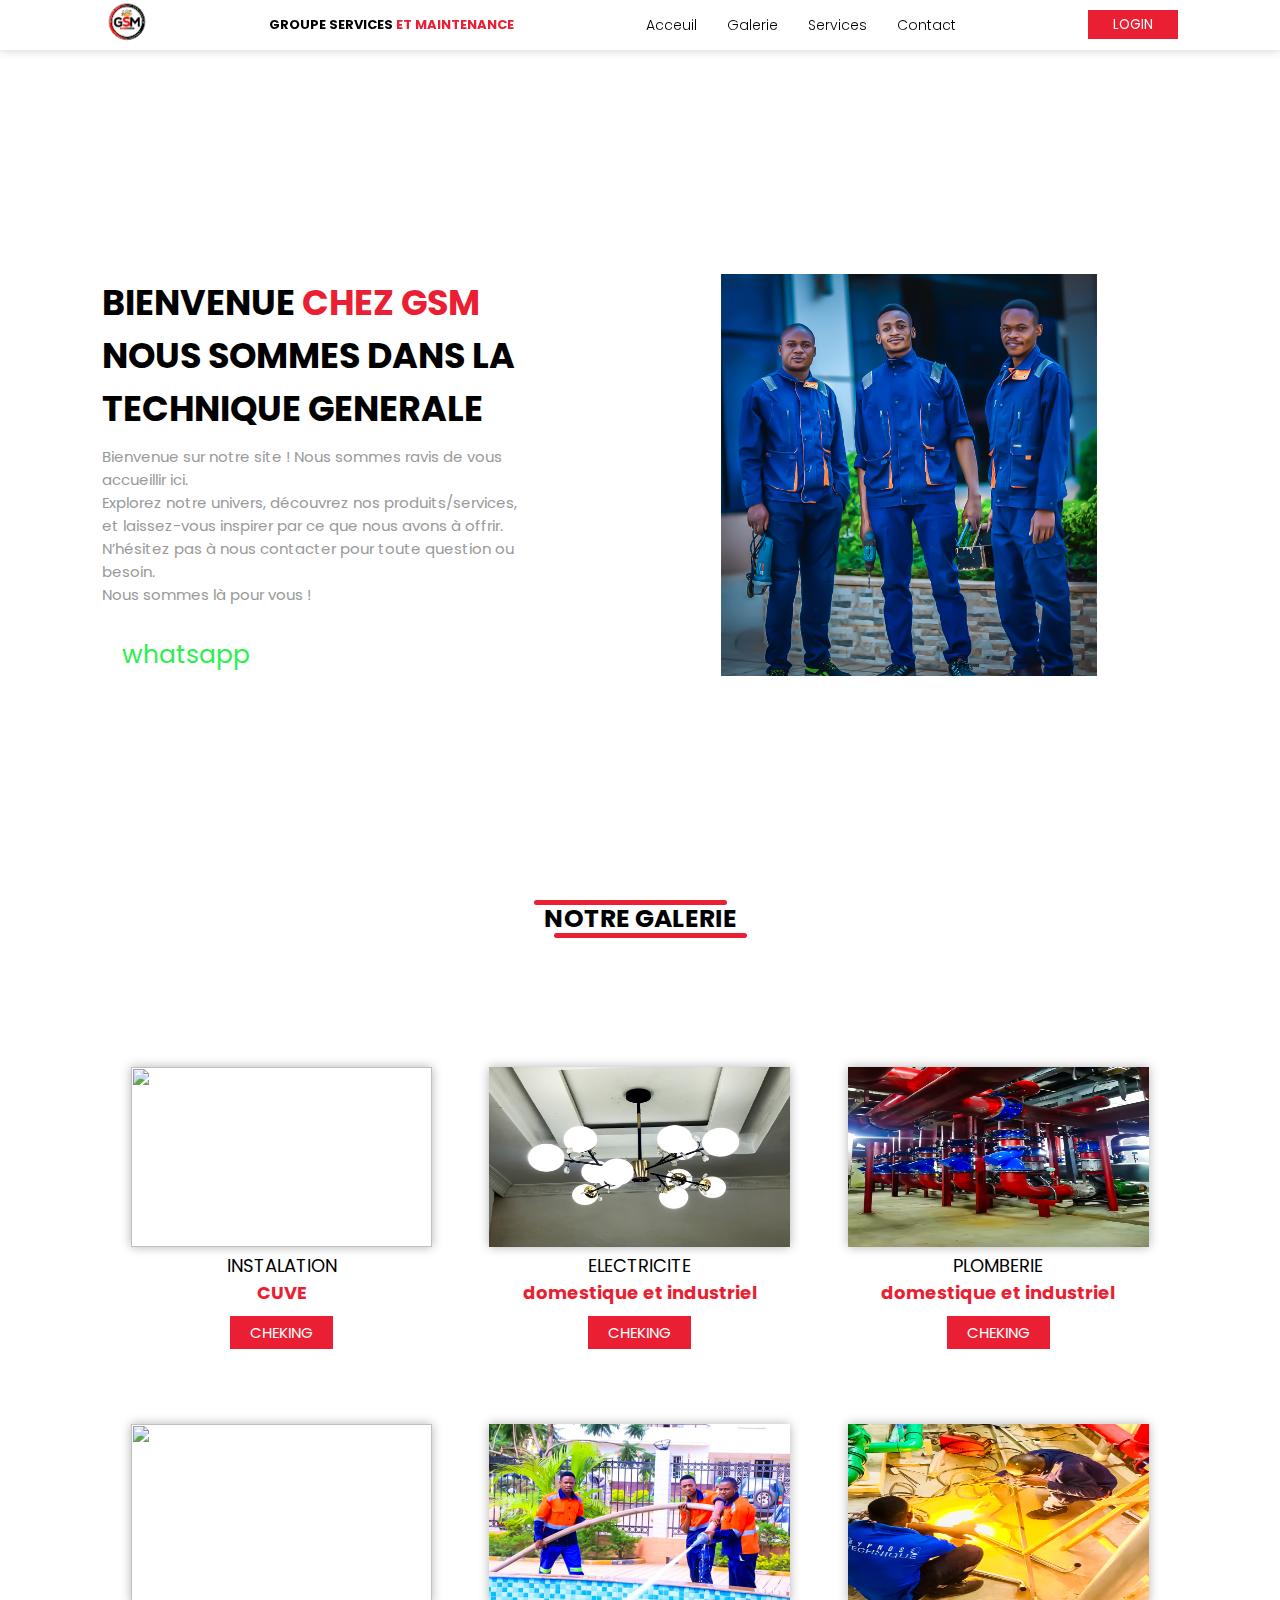
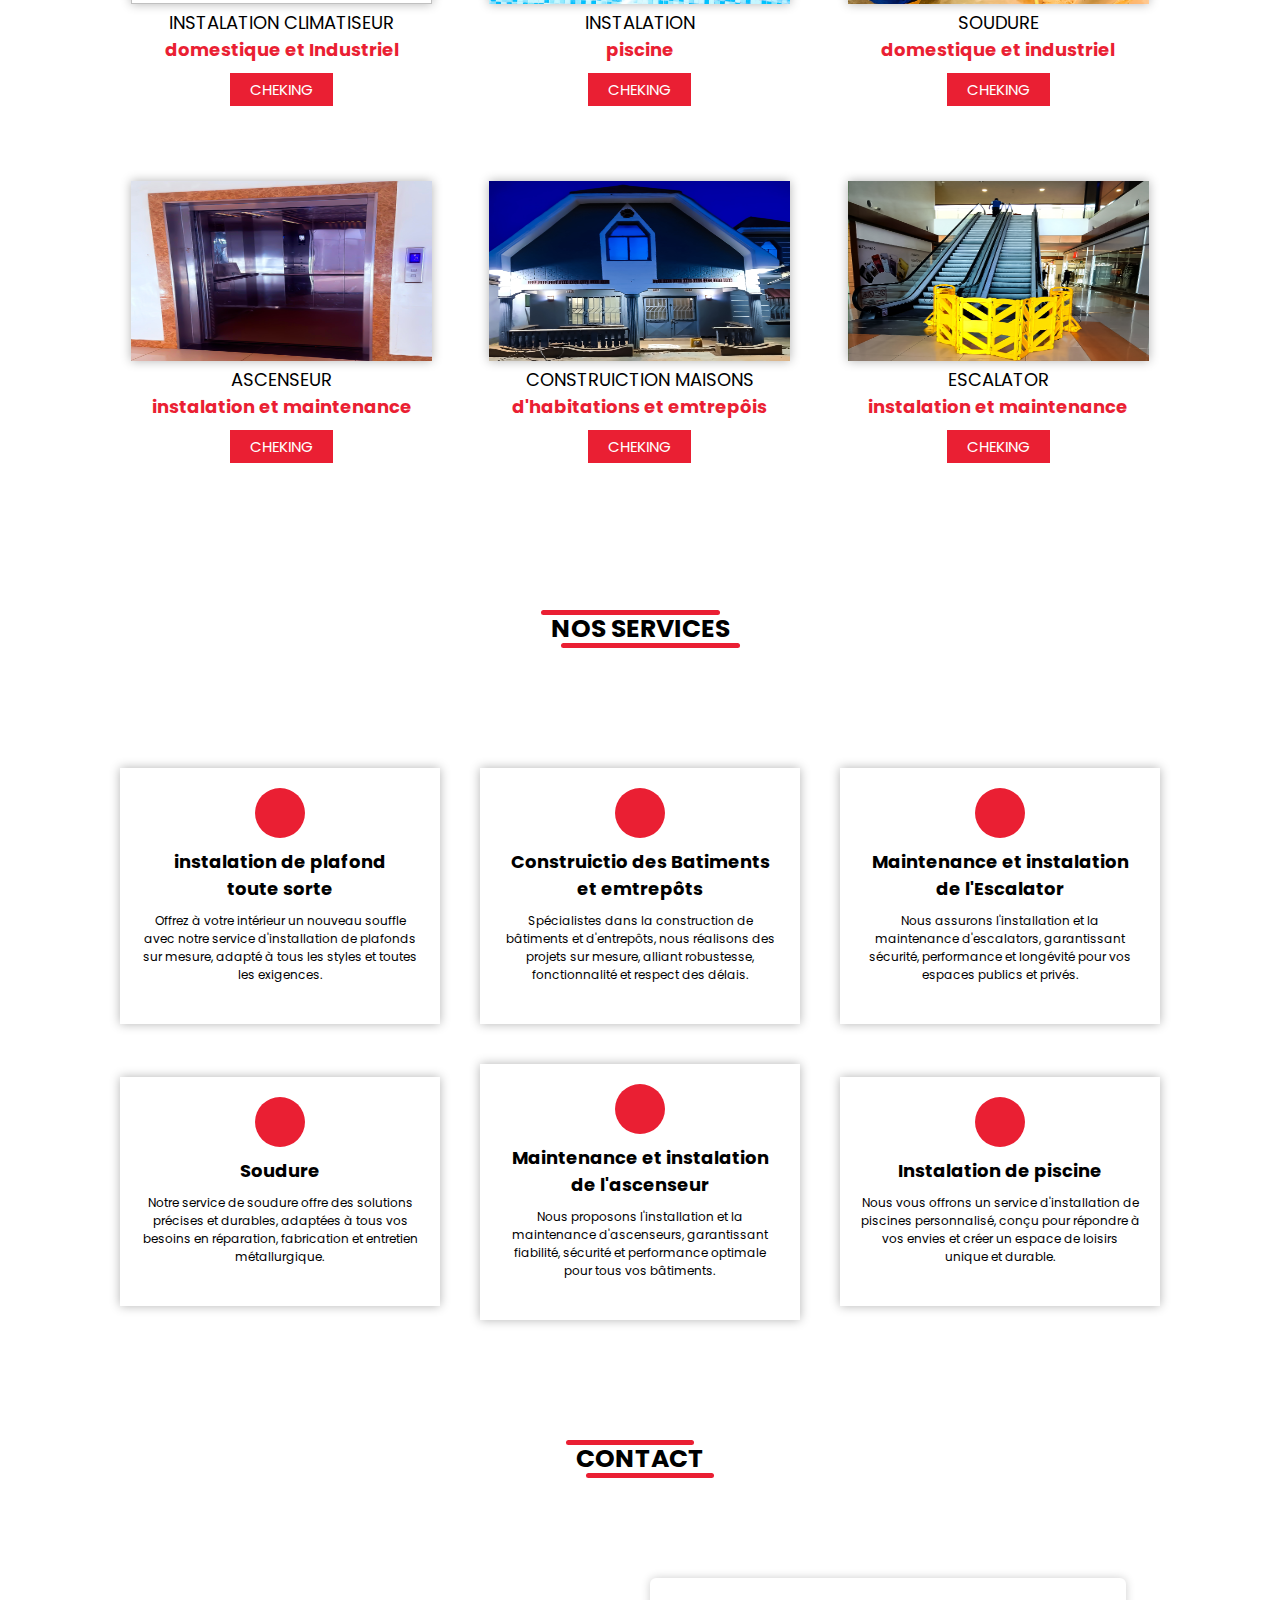
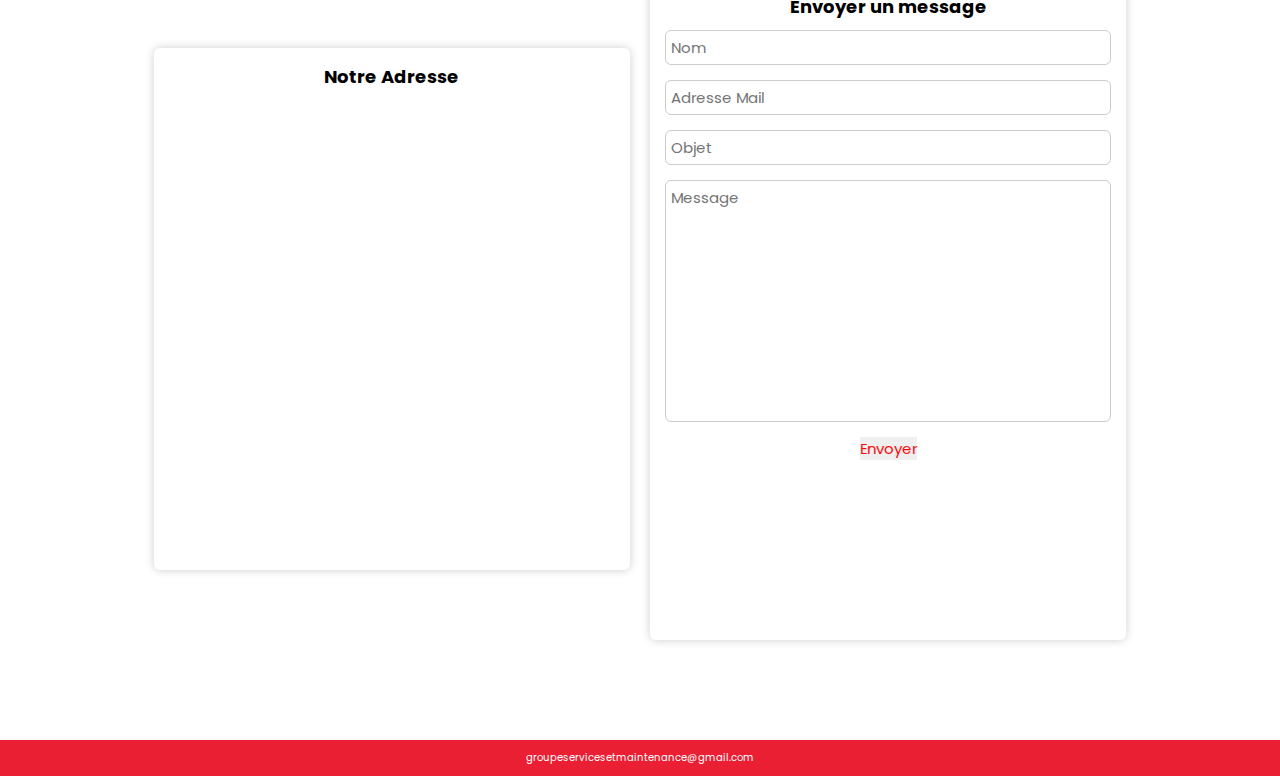
==== commit bc4ee691: "Add files via upload" ====
--- a/index.html
+++ b/index.html
@@ -57,7 +57,7 @@
     <!-- section vehicule -->
 
     <section id="cars">
-        <h1 class="section_title">Nos vehicules</h1>
+        <h1 class="section_title">Notre galerie</h1>
         <div class="images">
             <ul>
                 <li class="car">
@@ -184,7 +184,7 @@
     <!-- section contact -->
 
     <section id="contact">
-        <h1 class="section_title">Nos Services</h1>
+        <h1 class="section_title">Contact</h1>
         <div class="localisation_contact_div">
             <div class="localisation">
                 <h3>Notre Adresse</h3>
--- a/style.css
+++ b/style.css
@@ -457,6 +457,24 @@
     header .logo span {
         color: #000;
     }
+    #cars h1 {
+        margin-top: 60pxpx;
+       
+    }
+    #home .right img {
+        width: 50%;
+        margin-top: -40px;
+        height: 100%;
+        
+    }
+    #home .left h1 {
+        font-size: 35px;
+        margin-bottom: 10px;
+        line-height: 40px;
+    }
+    #home .left h1 span {
+        color: #ea1f33;
+    }
 
 
 }